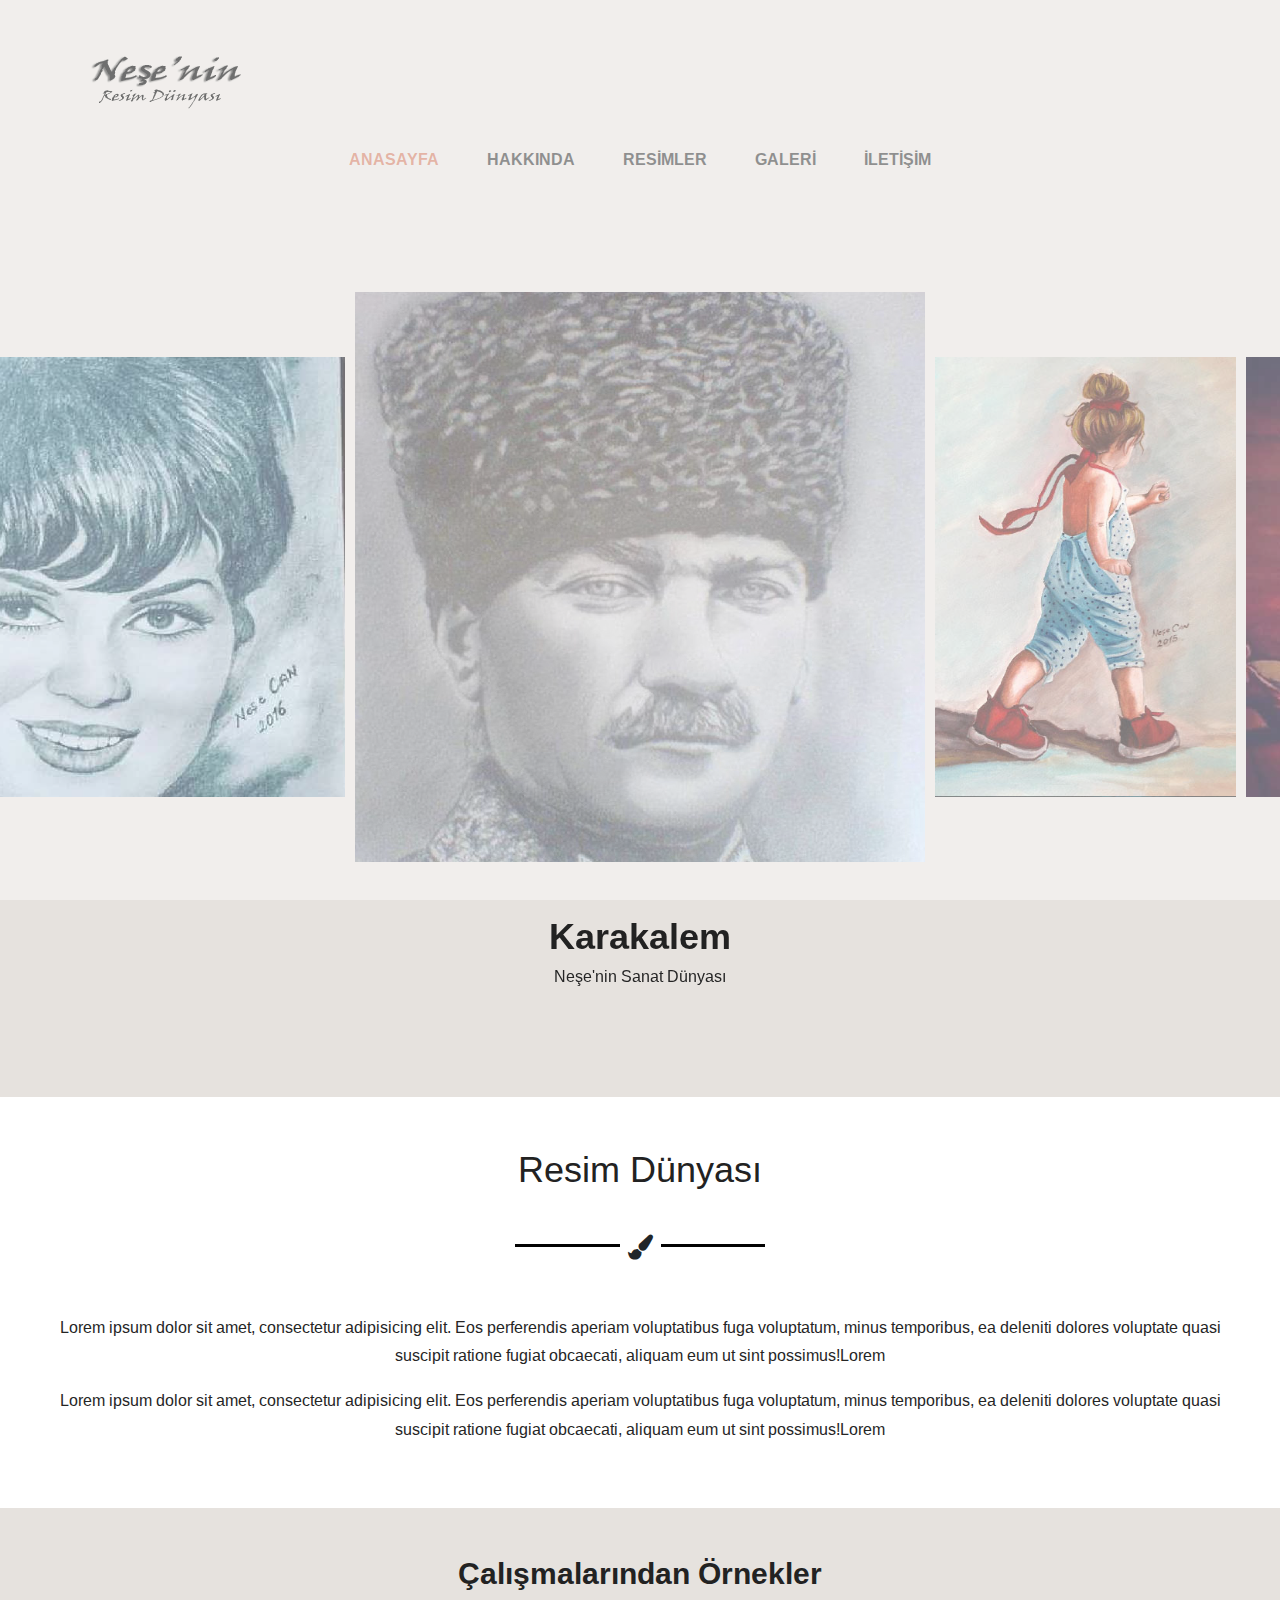
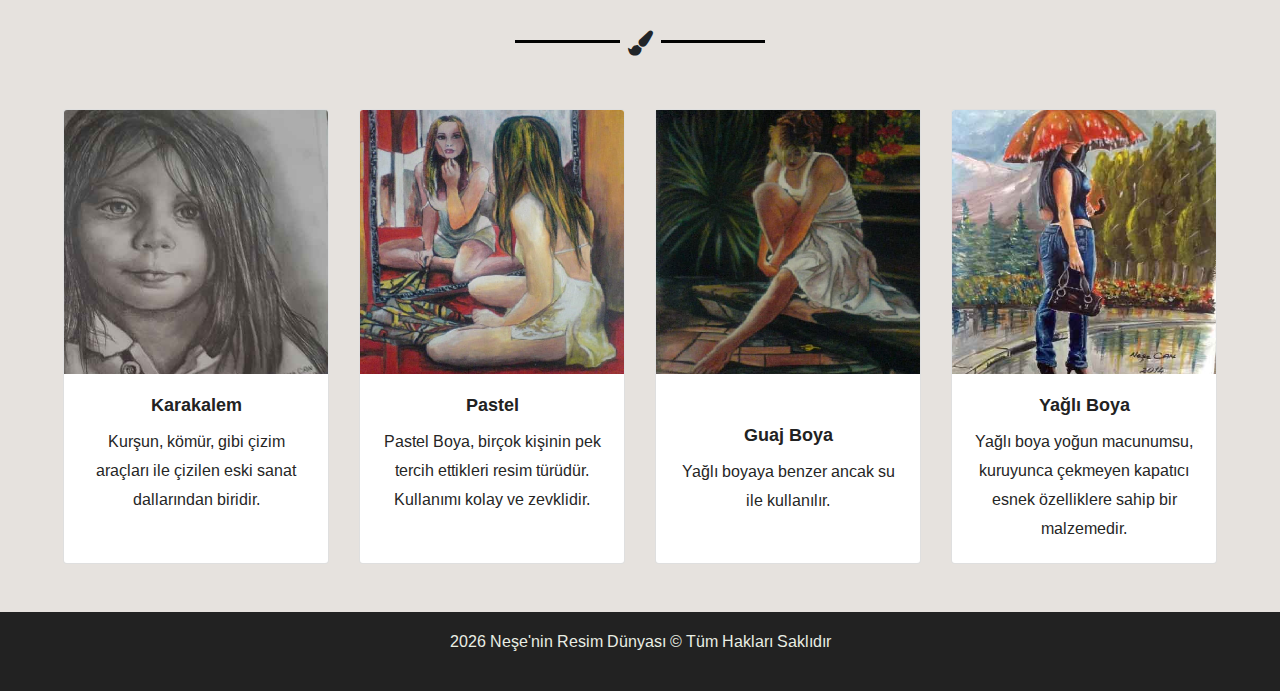
==== index.html @ d5f969bd "düzeltme" ====
<!DOCTYPE html>
<html lang="tr">

<head>
    <title>Neşe'nin | Resimler Dünyası</title>
    <meta charset="UTF-8">
    <meta name="description" content="Neşe Can'ın yaptığı yağlıboya, akrilik, karakalem gibi resimlerinin yer aldığı güzel bir resim sitesidir.
    resimlerin yer aldığı güzel ">
    <meta name="keywords" content="karakalem, yağlı boya, akrilik, guaj. resim">
    <meta name="viewport" content="width=device-width, initial-scale=1.0">
    <meta name="author" content="Semra Aydın">
    <meta http-equiv="refresh" content="30">
    <!-- Stylesheets -->
    <link rel="stylesheet" href="css/bootstrap.min.css" />
    <link rel="stylesheet" href="css/font-awesome.min.css" />
    <link rel="stylesheet" href="css/slicknav.min.css" />
    <link rel="stylesheet" href="css/fresco.css" />
    <link rel="stylesheet" href="css/slick.css" />

    <!-- Main Stylesheets -->
    <link rel="stylesheet" href="css/style.css" />
    <link rel="stylesheet" href="css/main.css" />


    <!--[if lt IE 9]>
		<script src="https://oss.maxcdn.com/html5shiv/3.7.2/html5shiv.min.js"></script>
		<script src="https://oss.maxcdn.com/respond/1.4.2/respond.min.js"></script>
	<![endif]-->

</head>

<body>
    <!-- Page Preloder -->
    <div id="preloder">
        <div class="loader"></div>
    </div>

    <!-- Header Section -->
    <header class="header">
        <div class="container-fluid">
            <div class="row">
                <div class="col-sm-4 col-md-3 order-2 order-sm-1">
                    <a href="./index.html" class="site-logo">
                        <img src="img/logo.png" alt="resim dünyası logosu">
                    </a>
                </div>
                <div class="col-sm-4 col-md-6 order-1  order-md-2 text-center">

                </div>
                <div class="col-sm-4 col-md-3 order-2 order-sm-1">

                </div>

            </div>
        </div>
        <nav class="main__menu">
            <ul class="nav__menu">
                <li><a href="./index.html" class="menu--active">Anasayfa</a></li>
                <li><a href="./hakkinda.html">Hakkında</a></li>
                <li><a href="#">Resimler</a>
                    <ul class="sub__menu">
                        <li><a href="./karakalem.html">Karakalem</a></li>
                        <li><a href="./guaj.html">Guaj</a></li>
                        <li><a href="./yagliboya.html">Yağlı Boya</a></li>
                        <li><a href="./pastel.html">Pastel</a></li>
                    </ul>
                </li>
                <li><a href="./galeri.html">Galeri</a></li>
                <li><a href="./iletisim.html">İletişim</a></li>
            </ul>
        </nav>
        </div>
        </div>
    </header>
    <!-- Header Section end -->

    <!-- Hero Section -->
    <section class="hero__section">
        <div class="hero-slider">
            <div class="slide-item">
                <a class="fresco" href="img/hero-slider/1.jpg" data-fresco-group="projects">
                    <img src="img/hero-slider/1.jpg" alt="">
                </a>
            </div>
            <div class="slide-item">
                <a class="fresco" href="img/hero-slider/2.jpg" data-fresco-group="projects">
                    <img src="img/hero-slider/2.jpg" alt="">
                </a>
            </div>
            <div class="slide-item">
                <a class="fresco" href="img/hero-slider/3.jpg" data-fresco-group="projects">
                    <img src="img/hero-slider/3.jpg" alt="">
                </a>
            </div>
            <div class="slide-item">
                <a class="fresco" href="img/hero-slider/4.jpg" data-fresco-group="projects">
                    <img src="img/hero-slider/4.jpg" alt="">
                </a>
            </div>
            <div class="slide-item">
                <a class="fresco" href="img/hero-slider/5.jpg" data-fresco-group="projects">
                    <img src="img/hero-slider/5.jpg" alt="">
                </a>
            </div>
            <div class="slide-item">
                <a class="fresco" href="img/hero-slider/6.jpg" data-fresco-group="projects">
                    <img src="img/hero-slider/6.jpg" alt="">
                </a>
            </div>
            <div class="slide-item">
                <a class="fresco" href="img/hero-slider/7.jpg" data-fresco-group="projects">
                    <img src="img/hero-slider/7.jpg" alt="">
                </a>
            </div>
        </div>
        <div class="hero-text-slider">
            <div class="text-item">
                <h2>Karakalem</h2>
                <p>Neşe'nin Sanat Dünyası</p>
            </div>
            <div class="text-item">
                <h2>Guaj</h2>
                <p>Neşe'nin Sanat Dünyası</p>
            </div>
            <div class="text-item">
                <h2>Pastel</h2>
                <p>Neşe'nin Sanat Dünyası</p>
            </div>
            <div class="text-item">
                <h2>Yağlı Boya</h2>
                <p>Neşe'nin Sanat Dünyası</p>
            </div>
            <div class="text-item">
                <h2>Natürmont</h2>
                <p>Neşe'nin Sanat Dünyası</p>
            </div>
        </div>
    </section>
    <!-- Hero Section end -->
    <!-- resim dünyası başlangıcı-->
    <section class="p-5 text-center resim_dunyasi">

        <h2 class="mb-5 font-weight-light">Resim Dünyası</h2>
        <hr class="ayrac">

        <i class="fa fa-paint-brush ibeyaz"></i>

        <p>Lorem ipsum dolor sit amet, consectetur adipisicing elit. Eos perferendis aperiam voluptatibus fuga voluptatum, minus temporibus, ea deleniti dolores voluptate quasi suscipit ratione fugiat obcaecati, aliquam eum ut sint possimus!Lorem
        </p>
        <p>Lorem ipsum dolor sit amet, consectetur adipisicing elit. Eos perferendis aperiam voluptatibus fuga voluptatum, minus temporibus, ea deleniti dolores voluptate quasi suscipit ratione fugiat obcaecati, aliquam eum ut sint possimus!Lorem
        </p>
        </div>
    </section>

    <!-- resim dünyası sonu-->
    <!-- galeri başlangıcı-->
    <section class="p-5 text-center galeri">
        <div class="container">
            <h3 class="mb-5 font-weight">Çalışmalarından Örnekler</h3>
            <hr class="ayrac">
            <i class="fa fa-paint-brush ikoyu"></i>
            <div class="row row-cols-1 row-cols-md-4 g-4">
                <div class="col">
                    <div class="card h-100">
                        <img src="img/gallery/1.jpg" class="card-img-top" alt="karakelem ile çizilien bir kız.">
                        <div class="card-body">
                            <h5 class="card-title">Karakalem</h5>
                            <p class="card-text">Kurşun, kömür, gibi çizim araçları ile çizilen eski sanat dallarından biridir.</p>
                        </div>
                    </div>
                </div>
                <div class="col">
                    <div class="card h-100">
                        <img src="img/pastel/aynada.jpg" class="card-img-top" alt="aynaya bakan bir kız.">
                        <div class="card-body">
                            <h5 class="card-title">Pastel</h5>
                            <p class="card-text">Pastel Boya, birçok kişinin pek tercih ettikleri resim türüdür. Kullanımı kolay ve zevklidir.</p>
                        </div>
                    </div>
                </div>
                <div class="col">
                    <div class="card h-100">
                        <a class="gallery__item fresco" href="img/guaj/oturan gençkız.jpg" data-fresco-group="gallery">
                            <img src="img/guaj/oturan gençkız.jpg" alt="">
                        </a>

                        <div class="card-body">
                            <h5 class="card-title">Guaj Boya</h5>
                            <p class="card-text">Yağlı boyaya benzer ancak su ile kullanılır.</p>
                        </div>
                    </div>
                </div>
                <div class="col">
                    <div class="card h-100">
                        <img src="img/yagliboya/semsiyelikadın.jpg" , class="card-img-top" alt="yagmurda yürüyen genç bir kadın">
                        <div class="card-body">
                            <h5 class="card-title">Yağlı Boya</h5>
                            <p class="card-text">Yağlı boya yoğun macunumsu, kuruyunca çekmeyen kapatıcı esnek özelliklere sahip bir malzemedir. </p>
                        </div>
                    </div>
                </div>
            </div>
        </div>
    </section>

    <!-- Footer Section -->
    <footer class="footer__section">
        <div class="container">
            <!-- Link back to Colorlib can't be removed. Template is licensed under CC BY 3.0. -->
            <div class="footer__copyright__text">
                <p>
                    <script>
                        document.write(new Date().getFullYear());
                    </script> Neşe'nin Resim Dünyası &copy; Tüm Hakları Saklıdır</p>
            </div>
            <!-- Link back to Colorlib can't be removed. Template is licensed under CC BY 3.0. -->
        </div>
    </footer>
    <!-- Footer Section end -->

    <!-- Search Begin -->
    <div class="search-model">
        <div class="h-100 d-flex align-items-center justify-content-center">
            <div class="search-close-switch">+</div>
            <form class="search-model-form">
                <input type="text" id="search-input" placeholder="Search here.....">
            </form>
        </div>
    </div>
    <!-- Search End -->

    <!-- Search Begin -->
    <div class="search-model">
        <div class="h-100 d-flex align-items-center justify-content-center">
            <div class="search-close-switch">+</div>
            <form class="search-model-form">
                <input type="text" id="search-input" placeholder="Search here.....">
            </form>
        </div>
    </div>
    <!-- Search End -->
    <!--====== Javascripts & Jquery ======-->
    <script src="js/vendor/jquery-3.2.1.min.js"></script>
    <script src="js/jquery.slicknav.min.js"></script>
    <script src="js/slick.min.js"></script>
    <script src="js/fresco.min.js"></script>
    <script src="js/main.js"></script>

</body>

</html>
---- css/fresco.css ----
/* box-sizing */
.fr-window,
.fr-window [class^="fr-"],
.fr-overlay,
.fr-overlay [class^="fr-"],
.fr-spinner,
.fr-spinner [class^="fr-"] {
  box-sizing: border-box;
}

.fr-window {
  position: fixed;
  width: 100%;
  height: 100%;
  top: 0;
  left: 0;
  font: 13px/20px "Lucida Sans", "Lucida Sans Unicode", "Lucida Grande", Verdana,
    Arial, sans-serif;
  /* Chrome hack, this fixes a visual glitch when quickly toggling a video */
  transform: translateZ(0px);
}

/* z-index */
.fr-overlay {
  z-index: 99998;
}
.fr-window {
  z-index: 99999;
}
.fr-spinner {
  z-index: 100000;
}

/* overlay */
.fr-overlay {
  position: fixed;
  top: 0;
  left: 0;
  height: 100%;
  width: 100%;
}
.fr-overlay-background {
  float: left;
  width: 100%;
  height: 100%;
  background: #000;
  opacity: 0.9;
  filter: alpha(opacity=90);
}

.fr-overlay-ui-fullclick .fr-overlay-background {
  background: #292929;
  opacity: 1;
  filter: alpha(opacity=100);
}

/* mobile touch has position:absolute to allow zooming */
.fr-window.fr-mobile-touch,
.fr-overlay.fr-mobile-touch {
  position: absolute;
  overflow: visible;
}

/* some properties on the window are used to toggle things
 * like margin and the fullclick mode,
 * we reset those properties after measuring them
 */
.fr-measured {
  margin: 0 !important;
  min-width: 0 !important;
  min-height: 0 !important;
}

.fr-box {
  position: absolute;
  top: 0;
  left: 0;
  width: 100%;
  height: 100%;
}

.fr-pages {
  position: absolute;
  width: 100%;
  height: 100%;
  overflow: hidden;
  -webkit-user-select: none;
  -khtml-user-select: none;
  -moz-user-select: none;
  -ms-user-select: none;
  user-select: none;
}

.fr-page {
  position: absolute;
  width: 100%;
  height: 100%;
}

.fr-container {
  position: absolute;
  top: 0;
  left: 0;
  right: 0;
  bottom: 0;
  margin: 0;
  padding: 0;
  text-align: center;
}

.fr-hovering-clickable .fr-container {
  cursor: pointer;
}

/*
   padding:
   youtube & vimeo always have buttons on the outside
   side button = 72 = 54 + (2 * 9 margin)
   close button = 48
*/
/* padding ui:inside */
.fr-ui-inside .fr-container {
  padding: 20px 20px;
}
.fr-ui-inside.fr-no-sides .fr-container {
  padding: 20px;
}

/* padding ui:outside */
.fr-ui-outside .fr-container {
  padding: 20px 82px;
}
.fr-ui-outside.fr-no-sides .fr-container {
  padding: 20px 48px;
}

/* reduce padding on smaller screens */
@media all and (max-width: 700px) and (orientation: portrait),
  all and (orientation: landscape) and (max-height: 700px) {
  /* padding ui:inside */
  .fr-ui-inside .fr-container {
    padding: 12px 12px;
  }
  .fr-ui-inside.fr-no-sides .fr-container {
    padding: 12px;
  }

  /* padding ui:outside */
  .fr-ui-outside .fr-container {
    padding: 12px 72px;
  }
  .fr-ui-outside.fr-no-sides .fr-container {
    padding: 12px 48px;
  }
}

@media all and (max-width: 500px) and (orientation: portrait),
  all and (orientation: landscape) and (max-height: 500px) {
  /* padding ui:inside */
  .fr-ui-inside .fr-container {
    padding: 0px 0px;
  }
  .fr-ui-inside.fr-no-sides .fr-container {
    padding: 0px;
  }

  /* padding ui:outside */
  .fr-ui-outside .fr-container {
    padding: 0px 72px;
  }
  .fr-ui-outside.fr-no-sides .fr-container {
    padding: 0px 48px;
  }
}

/* padding ui:fullclick */
.fr-ui-fullclick .fr-container {
  padding: 0;
}
.fr-ui-fullclick.fr-no-sides .fr-container {
  padding: 0;
}

/* video fullclick */
.fr-ui-fullclick.fr-type-video .fr-container {
  padding: 0px 62px;
}
.fr-ui-fullclick.fr-no-sides.fr-type-video .fr-container {
  padding: 48px 0px;
}

/* overflow-y should always have 0 padding top and bottom */
.fr-overflow-y .fr-container {
  padding-top: 0 !important;
  padding-bottom: 0 !important;
}

.fr-content,
.fr-content-background {
  position: absolute;
  top: 50%;
  left: 50%;
  /* IE11 has a 1px blur bug on the edges of the caption (ui:inside)
     during animation with overflow:hidden */
  overflow: visible;
}

/* img/iframe/error */
.fr-content-element {
  float: left;
  width: 100%;
  height: 100%;
}

.fr-content-background {
  background: #101010;
}

.fr-info {
  position: absolute;
  top: 0;
  left: 0;
  width: 100%;
  color: #efefef;
  font-size: 13px;
  line-height: 20px;
  text-align: left;
  -webkit-text-size-adjust: none;
  text-size-adjust: none;
  -webkit-user-select: text;
  -khtml-user-select: text;
  -moz-user-select: text;
  -ms-user-select: text;
  user-select: text;
}
.fr-info-background {
  position: absolute;
  top: 0;
  left: 0;
  height: 100%;
  width: 100%;
  background: #000;
  line-height: 1%;
  filter: none;
  opacity: 1;
}
.fr-ui-inside .fr-info-background {
  filter: alpha(opacity=80);
  opacity: 0.8;
  zoom: 1;
}
/* ui:outside has a slightly lighter info background to break up from black page backgrounds */
.fr-ui-outside .fr-info-background {
  background: #0d0d0d;
}

/* info at the bottom for ui:inside */
.fr-content .fr-info {
  top: auto;
  bottom: 0;
}

.fr-info-padder {
  display: block;
  overflow: hidden;
  padding: 12px;
  position: relative;
  width: auto;
}
.fr-caption {
  width: auto;
  display: inline;
}

.fr-position {
  color: #b3b3b3;
  float: right;
  line-height: 21px;
  opacity: 0.99;
  position: relative;
  text-align: right;
  margin-left: 15px;
  white-space: nowrap;
}

/* positions not within the info bar
   for ui:outside/inside */
.fr-position-outside,
.fr-position-inside {
  position: absolute;
  bottom: 0;
  right: 0;
  margin: 12px;
  width: auto;
  padding: 2px 8px;
  border-radius: 10px;
  font-size: 11px;
  line-height: 20px;
  text-shadow: 0 1px 0 rgba(0, 0, 0, 0.4);
  display: none;
  overflow: hidden;
  white-space: nowrap;
  -webkit-text-size-adjust: none;
  text-size-adjust: none;
  -webkit-user-select: text;
  -khtml-user-select: text;
  -moz-user-select: text;
  -ms-user-select: text;
  user-select: text;
}
.fr-position-inside {
  border: 0;
}

.fr-position-background {
  position: absolute;
  top: 0;
  left: 0;
  width: 100%;
  height: 100%;
  background: #0d0d0d;
  filter: alpha(opacity=80);
  opacity: 0.8;
  zoom: 1; /* oldIE */
}
.fr-position-text {
  color: #b3b3b3;
}
.fr-position-outside .fr-position-text,
.fr-position-inside .fr-position-text {
  float: left;
  position: relative;
  text-shadow: 0 1px 1px rgba(0, 0, 0, 0.3);
  opacity: 1;
}

/* display it for the outside ui, hide the caption inside */
.fr-ui-outside .fr-position-outside {
  display: block;
}
.fr-ui-outside .fr-info .fr-position {
  display: none;
}

.fr-ui-inside.fr-no-caption .fr-position-inside {
  display: block;
}

/* links */
.fr-info a,
.fr-info a:hover {
  color: #ccc;
  border: 0;
  background: none;
  text-decoration: underline;
}
.fr-info a:hover {
  color: #eee;
}

/* no-caption */
.fr-ui-outside.fr-no-caption .fr-info {
  display: none;
}
.fr-ui-inside.fr-no-caption .fr-caption {
  display: none;
}

/* --- stroke */
.fr-stroke {
  position: absolute;
  top: 0;
  left: 0;
  width: 100%;
  height: 1px;
}
.fr-stroke-vertical {
  width: 1px;
  height: 100%;
}
.fr-stroke-horizontal {
  padding: 0 1px;
}

.fr-stroke-right {
  left: auto;
  right: 0;
}
.fr-stroke-bottom {
  top: auto;
  bottom: 0;
}

.fr-stroke-color {
  float: left;
  width: 100%;
  height: 100%;
  background: rgba(255, 255, 255, 0.08);
}

/* the stroke is brighter inside the info box */
.fr-info .fr-stroke-color {
  background: rgba(80, 80, 80, 0.3);
}

/* remove the stroke when outside ui has a caption */
.fr-ui-outside.fr-has-caption .fr-content .fr-stroke-bottom {
  display: none;
}

/* remove stroke and shadow when ui:fullclick */
.fr-ui-fullclick .fr-stroke {
  display: none;
}
.fr-ui-fullclick .fr-content-background {
  box-shadow: none;
}

/* the info box never bas a top stroke */
.fr-info .fr-stroke-top {
  display: none;
}

/* < > */
.fr-side {
  position: absolute;
  top: 50%;
  width: 54px;
  height: 72px;
  margin: 0 9px;
  margin-top: -36px;
  cursor: pointer;
  -webkit-user-select: none;
  -moz-user-select: none;
  user-select: none;
  zoom: 1;
}
.fr-side-previous {
  left: 0;
}
.fr-side-next {
  right: 0;
  left: auto;
}

.fr-side-disabled {
  cursor: default;
}
.fr-side-hidden {
  display: none !important;
}

.fr-side-button {
  float: left;
  width: 100%;
  height: 100%;
  margin: 0;
  padding: 0;
}
.fr-side-button-background {
  position: absolute;
  top: 0;
  left: 0;
  width: 100%;
  height: 100%;
  background-color: #101010;
}
.fr-side-button-icon {
  float: left;
  position: relative;
  height: 100%;
  width: 100%;
  zoom: 1;
  background-position: 50% 50%;
  background-repeat: no-repeat;
}
/* smaller side buttons */
@media all and (max-width: 500px) and (orientation: portrait),
  all and (orientation: landscape) and (max-height: 414px) {
  .fr-side {
    width: 54px;
    height: 60px;
    margin: 0;
    margin-top: -30px;
  }
  .fr-side-button {
    width: 48px;
    height: 60px;
    margin: 0 3px;
  }
}

/* X */
.fr-close {
  position: absolute;
  width: 48px;
  height: 48px;
  top: 0;
  right: 0;
  cursor: pointer;
  -webkit-user-select: none;
  -moz-user-select: none;
  user-select: none;
}

.fr-close-background,
.fr-close-icon {
  position: absolute;
  top: 12px;
  left: 12px;
  height: 26px;
  width: 26px;
  background-position: 50% 50%;
  background-repeat: no-repeat;
}
.fr-close-background {
  background-color: #000;
}

/* Thumbnails */
.fr-thumbnails {
  position: absolute;
  overflow: hidden;
}
.fr-thumbnails-disabled .fr-thumbnails {
  display: none !important;
}
.fr-thumbnails-horizontal .fr-thumbnails {
  width: 100%;
  height: 12%;
  min-height: 74px;
  max-height: 160px;
  bottom: 0;
}

.fr-thumbnails-vertical .fr-thumbnails {
  height: 100%;
  width: 10%;
  min-width: 74px;
  max-width: 160px;
  left: 0;
}

.fr-thumbnails,
.fr-thumbnails * {
  -webkit-user-select: none;
  -khtml-user-select: none;
  -moz-user-select: none;
  -ms-user-select: none;
  user-select: none;
}

.fr-thumbnails-wrapper {
  position: absolute;
  top: 0;
  left: 50%;
  height: 100%;
}
.fr-thumbnails-vertical .fr-thumbnails-wrapper {
  top: 50%;
  left: 0;
}

.fr-thumbnails-slider {
  position: relative;
  width: 100%;
  height: 100%;
  float: left;
  zoom: 1;
}

.fr-thumbnails-slider-slide {
  position: absolute;
  top: 0;
  left: 0;
  height: 100%;
}

.fr-thumbnails-thumbs {
  float: left;
  height: 100%;
  overflow: hidden;
  position: relative;
  top: 0;
  left: 0;
}

.fr-thumbnails-slide {
  position: absolute;
  top: 0;
  height: 100%;
  width: 100%;
}

.fr-thumbnail-frame {
  position: absolute;
  zoom: 1;
  overflow: hidden;
}

.fr-thumbnail {
  position: absolute;
  width: 30px;
  height: 100%;
  left: 50%;
  top: 50%;
  zoom: 1;
  cursor: pointer;
  margin: 0 10px;
}
.fr-ltIE9 .fr-thumbnail * {
  overflow: hidden; /* IE6(7) */
  z-index: 1;
  zoom: 1;
}

.fr-thumbnail-wrapper {
  position: relative;
  background: #161616;
  width: 100%;
  height: 100%;
  float: left;
  overflow: hidden;
  display: inline; /* IE6(7) */
  z-index: 0; /* IE8 */
}

.fr-thumbnail-overlay {
  cursor: pointer;
}
.fr-thumbnail-active .fr-thumbnail-overlay {
  cursor: default;
}
.fr-thumbnail-overlay,
.fr-thumbnail-overlay-background,
.fr-thumbnail-overlay-border {
  position: absolute;
  top: 0;
  left: 0;
  width: 100%;
  height: 100%;
  border-width: 0;
  overflow: hidden;
  border-style: solid;
  border-color: transparent;
}
.fr-ltIE9 .fr-thumbnail-overlay-border {
  border-width: 0 !important;
}
.fr-thumbnail .fr-thumbnail-image {
  position: absolute;
  filter: alpha(opacity=85);
  opacity: 0.85;
  max-width: none;
}
.fr-thumbnail:hover .fr-thumbnail-image,
.fr-thumbnail-active:hover .fr-thumbnail-image {
  filter: alpha(opacity=99);
  opacity: 0.99;
}
.fr-thumbnail-active .fr-thumbnail-image,
.fr-thumbnail-active:hover .fr-thumbnail-image {
  filter: alpha(opacity=35);
  opacity: 0.35;
}
.fr-thumbnail-active {
  cursor: default;
}

/* Thumbnails loading */
.fr-thumbnail-loading,
.fr-thumbnail-loading-background,
.fr-thumbnail-loading-icon {
  position: absolute;
  top: 0;
  left: 0;
  width: 100%;
  height: 100%;
}
.fr-thumbnail-loading-background {
  background-color: #161616;
  background-position: 50% 50%;
  background-repeat: no-repeat;
  opacity: 0.8;
  position: relative;
  float: left;
}
/* this element is there as an alternative to putting the loading image on the background */
.fr-thumbnail-loading-icon {
  display: none;
}

/* error on thumbnail */
.fr-thumbnail-error .fr-thumbnail-image {
  position: absolute;
  top: 0;
  left: 0;
  width: 100%;
  height: 100%;
  background-color: #202020;
}

/* Thumbnail < > */
.fr-thumbnails-side {
  float: left;
  height: 100%;
  width: 28px;
  margin: 0 5px;
  position: relative;
  overflow: hidden;
}
.fr-thumbnails-side-previous {
  margin-left: 12px;
}
.fr-thumbnails-side-next {
  margin-right: 12px;
}

.fr-thumbnails-vertical .fr-thumbnails-side {
  height: 28px;
  width: 100%;
  margin: 10px 0;
}
.fr-thumbnails-vertical .fr-thumbnails-side-previous {
  margin-top: 20px;
}
.fr-thumbnails-vertical .fr-thumbnails-side-next {
  margin-bottom: 20px;
}

.fr-thumbnails-side-button {
  position: absolute;
  top: 50%;
  left: 50%;
  margin-top: -14px;
  margin-left: -14px;
  width: 28px;
  height: 28px;
  cursor: pointer;
}

.fr-thumbnails-side-button-background {
  position: absolute;
  top: 0;
  left: 0;
  height: 100%;
  width: 100%;
  filter: alpha(opacity=80);
  opacity: 0.8;
  -moz-transition: background-color 0.2s ease-in;
  -webkit-transition: background-color 0.2s ease-in;
  transition: background-color 0.2s ease-in;
  background-color: #333;
  cursor: pointer;
  border-radius: 4px;
}
.fr-thumbnails-side-button:hover .fr-thumbnails-side-button-background {
  background-color: #3b3b3b;
}

.fr-thumbnails-side-button-disabled * {
  cursor: default;
}
.fr-thumbnails-side-button-disabled:hover
  .fr-thumbnails-side-button-background {
  background-color: #333;
}

.fr-thumbnails-side-button-icon {
  position: absolute;
  /*top: -7px;
  left: -7px;*/
  top: 0;
  left: 0;
  width: 100%;
  height: 100%;
}

/* vertical thumbnails */
.fr-thumbnails-vertical .fr-thumbnails-side,
.fr-thumbnails-vertical .fr-thumbnails-thumbs,
.fr-thumbnails-vertical .fr-thumbnail-frame {
  clear: both;
}

/* ui:fullclick has a dark thumbnail background */
.fr-window-ui-fullclick .fr-thumbnails {
  background: #090909;
}

/* put a stroke on the connecting caption*/
.fr-window-ui-fullclick.fr-thumbnails-enabled.fr-thumbnails-horizontal
  .fr-info
  .fr-stroke-bottom {
  display: block !important;
} /*({ box-shadow: inset 0 -1px 0 rgba(255,255,255,.1); } */
.fr-window-ui-fullclick.fr-thumbnails-enabled.fr-thumbnails-vertical
  .fr-info
  .fr-stroke-left {
  display: block !important;
}

/* thumbnail spacing  */
.fr-thumbnails-horizontal .fr-thumbnails-thumbs {
  padding: 12px 5px;
}
.fr-thumbnails-vertical .fr-thumbnails-thumbs {
  padding: 5px 12px;
}
.fr-thumbnails-measured .fr-thumbnails-thumbs {
  padding: 0 !important;
}
/* horizontal */
@media all and (min-height: 700px) {
  .fr-thumbnails-horizontal .fr-thumbnails-thumbs {
    padding: 16px 8px;
  }
  .fr-thumbnails-horizontal .fr-thumbnails-side {
    margin: 0 8px;
  }
  .fr-thumbnails-horizontal .fr-thumbnails-side-previous {
    margin-left: 16px;
  }
  .fr-thumbnails-horizontal .fr-thumbnails-side-next {
    margin-right: 16px;
  }
}
@media all and (min-height: 980px) {
  .fr-thumbnails-horizontal .fr-thumbnails-thumbs {
    padding: 20px 10px;
  }
  .fr-thumbnails-horizontal .fr-thumbnails-side {
    margin: 0 10px;
  }
  .fr-thumbnails-horizontal .fr-thumbnails-side-previous {
    margin-left: 20px;
  }
  .fr-thumbnails-horizontal .fr-thumbnails-side-next {
    margin-right: 20px;
  }
}

/* vertical */
@media all and (min-width: 1200px) {
  .fr-thumbnails-vertical .fr-thumbnails-thumbs {
    padding: 8px 16px;
  }
  .fr-thumbnails-vertical .fr-thumbnails-side {
    margin: 0 8px;
  }
  .fr-thumbnails-vertical .fr-thumbnails-side-previous {
    margin-top: 16px;
  }
  .fr-thumbnails-vertical .fr-thumbnails-side-next {
    margin-bottom: 16px;
  }
}
@media all and (min-width: 1800px) {
  .fr-thumbnails-vertical .fr-thumbnails-thumbs {
    padding: 10px 20px;
  }
  .fr-thumbnails-vertical .fr-thumbnails-side {
    margin: 10px 0;
  }
  .fr-thumbnails-vertical .fr-thumbnails-side-previous {
    margin-top: 20px;
  }
  .fr-thumbnails-vertical .fr-thumbnails-side-next {
    margin-bottom: 20px;
  }
}

/* hide thumbnails on smaller screens
   the js always hides them on touch based devices
*/
@media all and (max-width: 500px) and (orientation: portrait),
  all and (orientation: landscape) and (max-height: 500px) {
  .fr-thumbnails-horizontal .fr-thumbnails {
    display: none !important;
  }
}
@media all and (max-width: 700px) and (orientation: portrait),
  all and (orientation: landscape) and (max-height: 414px) {
  .fr-thumbnails-vertical .fr-thumbnails {
    display: none !important;
  }
}

/* force fullClick: true
   and force overflow: false */
@media all and (max-width: 500px) and (orientation: portrait),
  all and (orientation: landscape) and (max-height: 414px) {
  .fr-page {
    min-width: 100%;
  } /* fullclick */
  .fr-page {
    min-height: 100%;
  } /* overflow: false */
}

/* switch between ui modes
   we force everything not in the current UI mode to hide
*/
.fr-window-ui-fullclick .fr-side-next-outside,
.fr-window-ui-fullclick .fr-side-previous-outside,
.fr-window-ui-fullclick .fr-close-outside,
.fr-window-ui-fullclick .fr-content .fr-side-next,
.fr-window-ui-fullclick .fr-content .fr-side-previous,
.fr-window-ui-fullclick .fr-content .fr-close,
.fr-window-ui-fullclick .fr-content .fr-info,
.fr-window-ui-outside .fr-side-next-fullclick,
.fr-window-ui-outside .fr-side-previous-fullclick,
.fr-window-ui-outside .fr-close-fullclick,
.fr-window-ui-outside .fr-content .fr-side-next,
.fr-window-ui-outside .fr-content .fr-side-previous,
.fr-window-ui-outside .fr-content .fr-close,
.fr-window-ui-outside .fr-content .fr-info,
.fr-window-ui-inside .fr-page > .fr-info,
.fr-window-ui-inside .fr-side-next-fullclick,
.fr-window-ui-inside .fr-side-previous-fullclick,
.fr-window-ui-inside .fr-close-fullclick,
.fr-window-ui-inside .fr-side-next-outside,
.fr-window-ui-inside .fr-side-previous-outside,
.fr-window-ui-inside .fr-close-outside {
  display: none !important;
}

/* some ui elements can be toggled on mousemove.
   filter:alpha(opacity) is bugged so we use display in oldIE
*/
.fr-toggle-ui {
  opacity: 0;
  -webkit-transition: opacity 0.3s;
  transition: opacity 0.3s;
}
.fr-visible-fullclick-ui .fr-box > .fr-toggle-ui,
.fr-visible-inside-ui .fr-ui-inside .fr-toggle-ui {
  opacity: 1;
}

.fr-hidden-fullclick-ui .fr-box > .fr-toggle-ui,
.fr-hidden-inside-ui .fr-ui-inside .fr-toggle-ui {
  -webkit-transition: opacity 0.3s;
  transition: opacity 0.3s;
}
.fr-ltIE9.fr-hidden-fullclick-ui .fr-box > .fr-toggle-ui,
.fr-ltIE9.fr-hidden-inside-ui .fr-ui-inside .fr-toggle-ui {
  display: none;
}

/* Spinner */
.fr-spinner {
  position: fixed;
  width: 52px;
  height: 52px;
  background: #101010;
  background: rgba(16, 16, 16, 0.85);
  border-radius: 5px;
}
.fr-spinner div {
  position: absolute;
  top: 0;
  left: 0;
  height: 64%;
  width: 64%;
  margin-left: 18%;
  margin-top: 18%;
  opacity: 1;
  -webkit-animation: fresco-12 1.2s infinite ease-in-out;
  animation: fresco-12 1.2s infinite ease-in-out;
}

.fr-spinner div:after {
  content: "";
  position: absolute;
  top: 0;
  left: 50%;
  width: 2px;
  height: 8px;
  margin-left: -1px;
  background: #fff;
  box-shadow: 0 0 1px rgba(0, 0, 0, 0); /* fixes rendering in Firefox */
}

.fr-spinner div.fr-spin-1 {
  -ms-transform: rotate(30deg);
  -webkit-transform: rotate(30deg);
  transform: rotate(30deg);
  -webkit-animation-delay: -1.1s;
  animation-delay: -1.1s;
}
.fr-spinner div.fr-spin-2 {
  -ms-transform: rotate(60deg);
  -webkit-transform: rotate(60deg);
  transform: rotate(60deg);
  -webkit-animation-delay: -1s;
  animation-delay: -1s;
}
.fr-spinner div.fr-spin-3 {
  -ms-transform: rotate(90deg);
  -webkit-transform: rotate(90deg);
  transform: rotate(90deg);
  -webkit-animation-delay: -0.9s;
  animation-delay: -0.9s;
}
.fr-spinner div.fr-spin-4 {
  -ms-transform: rotate(120deg);
  -webkit-transform: rotate(120deg);
  transform: rotate(120deg);
  -webkit-animation-delay: -0.8s;
  animation-delay: -0.8s;
}
.fr-spinner div.fr-spin-5 {
  -ms-transform: rotate(150deg);
  -webkit-transform: rotate(150deg);
  transform: rotate(150deg);
  -webkit-animation-delay: -0.7s;
  animation-delay: -0.7s;
}
.fr-spinner div.fr-spin-6 {
  -ms-transform: rotate(180deg);
  -webkit-transform: rotate(180deg);
  transform: rotate(180deg);
  -webkit-animation-delay: -0.6s;
  animation-delay: -0.6s;
}
.fr-spinner div.fr-spin-6 {
  -ms-transform: rotate(180deg);
  -webkit-transform: rotate(180deg);
  transform: rotate(180deg);
  -webkit-animation-delay: -0.6s;
  animation-delay: -0.6s;
}
.fr-spinner div.fr-spin-7 {
  -ms-transform: rotate(210deg);
  -webkit-transform: rotate(210deg);
  transform: rotate(210deg);
  -webkit-animation-delay: -0.5s;
  animation-delay: -0.5s;
}
.fr-spinner div.fr-spin-8 {
  -ms-transform: rotate(240deg);
  -webkit-transform: rotate(240deg);
  transform: rotate(240deg);
  -webkit-animation-delay: -0.4s;
  animation-delay: -0.4s;
}
.fr-spinner div.fr-spin-9 {
  -ms-transform: rotate(270deg);
  -webkit-transform: rotate(270deg);
  transform: rotate(270deg);
  -webkit-animation-delay: -0.3s;
  animation-delay: -0.3s;
}
.fr-spinner div.fr-spin-10 {
  -ms-transform: rotate(300deg);
  -webkit-transform: rotate(300deg);
  transform: rotate(300deg);
  -webkit-animation-delay: -0.2s;
  animation-delay: -0.2s;
}
.fr-spinner div.fr-spin-11 {
  -ms-transform: rotate(330deg);
  -webkit-transform: rotate(330deg);
  transform: rotate(330deg);
  -webkit-animation-delay: -0.1s;
  animation-delay: -0.1s;
}
.fr-spinner div.fr-spin-12 {
  -ms-transform: rotate(360deg);
  -webkit-transform: rotate(360deg);
  transform: rotate(360deg);
  -webkit-animation-delay: 0s;
  animation-delay: 0s;
}

@-webkit-keyframes fresco-12 {
  0% {
    opacity: 1;
  }
  100% {
    opacity: 0;
  }
}
@keyframes fresco-12 {
  0% {
    opacity: 1;
  }
  100% {
    opacity: 0;
  }
}

/* Thumbnail spinner */
.fr-thumbnail-spinner {
  position: absolute;
  top: 50%;
  left: 50%;
  margin-top: -20px;
  margin-left: -20px;
  width: 40px;
  height: 40px;
}
.fr-thumbnail-spinner-spin {
  position: relative;
  float: left;
  margin: 8px 0 0 8px;
  text-indent: -9999em;
  border-top: 2px solid rgba(255, 255, 255, 0.2);
  border-right: 2px solid rgba(255, 255, 255, 0.2);
  border-bottom: 2px solid rgba(255, 255, 255, 0.2);
  border-left: 2px solid #fff;
  -webkit-animation: fr-thumbnail-spin 1.1s infinite linear;
  animation: fr-thumbnail-spin 1.1s infinite linear;
}
.fr-thumbnail-spinner-spin,
.fr-thumbnail-spinner-spin:after {
  border-radius: 50%;
  width: 24px;
  height: 24px;
}
@-webkit-keyframes fr-thumbnail-spin {
  0% {
    -webkit-transform: rotate(0deg);
    transform: rotate(0deg);
  }
  100% {
    -webkit-transform: rotate(360deg);
    transform: rotate(360deg);
  }
}
@keyframes fr-thumbnail-spin {
  0% {
    -webkit-transform: rotate(0deg);
    transform: rotate(0deg);
  }
  100% {
    -webkit-transform: rotate(360deg);
    transform: rotate(360deg);
  }
}

/* Error */
.fr-error {
  float: left;
  position: relative;
  background-color: #ca3434;
  width: 160px;
  height: 160px;
}

.fr-error-icon {
  position: absolute;
  width: 42px;
  height: 42px;
  top: 50%;
  left: 50%;
  margin-left: -21px;
  margin-top: -21px;
}

/* skin: 'fresco' */

/* Sprite */
.fr-window-skin-fresco .fr-side-button-icon,
.fr-window-skin-fresco .fr-close-icon,
.fr-window-skin-fresco .fr-thumbnails-side-button-icon,
.fr-window-skin-fresco .fr-error-icon {
  background-image: url("fresco/skins/fresco/sprite.svg");
}
/* fallback png sprite */
.fr-window-skin-fresco.fr-no-svg .fr-side-button-icon,
.fr-window-skin-fresco.fr-no-svg .fr-close-icon,
.fr-window-skin-fresco.fr-no-svg .fr-thumbnails-side-button-icon,
.fr-window-skin-fresco .fr-error-icon {
  background-image: url("fresco/skins/fresco/sprite.png");
}

.fr-window-skin-fresco .fr-error-icon {
  background-position: -160px -126px;
}

.fr-window-skin-fresco .fr-content-background {
  background: #101010;
  box-shadow: 0 0 5px rgba(0, 0, 0, 0.4);
}
.fr-window-skin-fresco.fr-window-ui-fullclick .fr-content-background {
  box-shadow: none;
}

/* thumbnail shadow */
.fr-window-skin-fresco .fr-thumbnail-wrapper {
  box-shadow: 0 0 3px rgba(0, 0, 0, 0.3);
}
.fr-window-skin-fresco .fr-thumbnail-active .fr-thumbnail-wrapper {
  box-shadow: 0 0 1px rgba(0, 0, 0, 0.1);
}

/* < > */
.fr-window-skin-fresco .fr-side-button-background {
  background-color: transparent;
}
.fr-window-skin-fresco .fr-side-previous .fr-side-button-icon {
  background-position: -13px -14px;
}
.fr-window-skin-fresco .fr-side-next .fr-side-button-icon {
  background-position: -93px -14px;
}

.fr-window-skin-fresco .fr-side-previous:hover .fr-side-button-icon {
  background-position: -13px -114px;
}
.fr-window-skin-fresco .fr-side-next:hover .fr-side-button-icon {
  background-position: -93px -114px;
}

/* transition (png) */
.fr-window-skin-fresco.fr-no-svg
  .fr-hovering-previous
  .fr-side-previous
  .fr-side-button-icon,
.fr-window-skin-fresco.fr-no-svg.fr-mobile-touch
  .fr-side-previous
  .fr-side-button-icon {
  background-position: -13px -114px;
}
.fr-window-skin-fresco.fr-no-svg
  .fr-hovering-next
  .fr-side-next
  .fr-side-button-icon,
.fr-window-skin-fresco.fr-no-svg.fr-mobile-touch
  .fr-side-next
  .fr-side-button-icon {
  background-position: -93px -114px;
}

/* disabled state (png) */
.fr-window-skin-fresco.fr-no-svg
  .fr-side-previous.fr-side-disabled
  .fr-side-button-icon,
.fr-window-skin-fresco.fr-no-svg
  .fr-hovering-previous
  .fr-side-previous.fr-side-disabled
  .fr-side-button-icon,
.fr-window-skin-fresco.fr-no-svg
  .fr-side-previous.fr-side-disabled:hover
  .fr-side-button-icon {
  background-position: -13px -214px;
}
.fr-window-skin-fresco.fr-no-svg
  .fr-side-next.fr-side-disabled
  .fr-side-button-icon,
.fr-window-skin-fresco.fr-no-svg
  .fr-hovering-next
  .fr-side-next.fr-side-disabled
  .fr-side-button-icon,
.fr-window-skin-fresco.fr-no-svg
  .fr-side-next.fr-side-disabled:hover
  .fr-side-button-icon {
  background-position: -93px -214px;
}

/* transition (svg) */
.fr-window-skin-fresco.fr-svg .fr-side-previous .fr-side-button-icon {
  background-position: -13px -114px;
}
.fr-window-skin-fresco.fr-svg .fr-side-next .fr-side-button-icon {
  background-position: -93px -114px;
}
.fr-window-skin-fresco.fr-svg .fr-side-button-icon {
  opacity: 0.5;
}

.fr-window-skin-fresco.fr-svg .fr-side:hover .fr-side-button-icon,
.fr-window-skin-fresco.fr-svg
  .fr-hovering-previous
  .fr-side-previous
  .fr-side-button-icon,
.fr-window-skin-fresco.fr-svg
  .fr-hovering-next
  .fr-side-next
  .fr-side-button-icon {
  opacity: 1;
}

.fr-window-skin-fresco.fr-svg.fr-mobile-touch .fr-side .fr-side-button-icon {
  opacity: 0.8;
} /* touch always active but at lower opacity */

/* disabled (svg) */
.fr-window-skin-fresco.fr-svg .fr-side-disabled .fr-side-button-icon,
.fr-window-skin-fresco.fr-svg
  .fr-hovering-previous
  .fr-side-disabled
  .fr-side-button-icon,
.fr-window-skin-fresco.fr-svg
  .fr-hovering-next
  .fr-side-disabled
  .fr-side-button-icon,
.fr-window-skin-fresco.fr-svg .fr-side-disabled:hover .fr-side-button-icon,
.fr-window-skin-fresco.fr-svg.fr-mobile-touch
  .fr-side-disabled
  .fr-side-button-icon {
  opacity: 0.2;
}

/* hide for ui:inside/fullclick, only for the image type */
.fr-window-skin-fresco.fr-window-ui-inside
  .fr-type-image
  .fr-side-disabled
  .fr-side-button-icon,
.fr-window-skin-fresco.fr-window-ui-fullclick.fr-showing-type-image
  .fr-side-disabled
  .fr-side-button-icon {
  background-image: none;
}

/* < > responsive */
@media all and (max-width: 500px) and (orientation: portrait),
  all and (orientation: landscape) and (max-height: 414px) {
  .fr-window-skin-fresco .fr-side-previous .fr-side-button-icon {
    background-position: 0px -300px;
  }
  .fr-window-skin-fresco .fr-side-next .fr-side-button-icon {
    background-position: -48px -300px;
  }

  .fr-window-skin-fresco .fr-side-previous:hover .fr-side-button-icon {
    background-position: 0px -360px;
  }
  .fr-window-skin-fresco .fr-side-next:hover .fr-side-button-icon {
    background-position: -48px -360px;
  }

  /* transition (png) */
  .fr-window-skin-fresco.fr-no-svg
    .fr-hovering-previous
    .fr-side-previous
    .fr-side-button-icon,
  .fr-window-skin-fresco.fr-no-svg.fr-mobile-touch
    .fr-side-previous
    .fr-side-button-icon {
    background-position: 0px -360px;
  }
  .fr-window-skin-fresco.fr-no-svg
    .fr-hovering-next
    .fr-side-next
    .fr-side-button-icon,
  .fr-window-skin-fresco.fr-no-svg.fr-mobile-touch
    .fr-side-next
    .fr-side-button-icon {
    background-position: -48px -360px;
  }

  /* transition (svg) */
  .fr-window-skin-fresco.fr-svg .fr-side-previous .fr-side-button-icon {
    background-position: 0px -360px;
  }
  .fr-window-skin-fresco.fr-svg .fr-side-next .fr-side-button-icon {
    background-position: -48px -360px;
  }

  /* disabled state (png) */
  .fr-window-skin-fresco.fr-no-svg
    .fr-side-previous.fr-side-disabled
    .fr-side-button-icon,
  .fr-window-skin-fresco.fr-no-svg
    .fr-hovering-previous
    .fr-side-previous.fr-side-disabled
    .fr-side-button-icon,
  .fr-window-skin-fresco.fr-no-svg
    .fr-side-previous.fr-side-disabled:hover
    .fr-side-button-icon {
    background-position: 0px -420px;
  }

  .fr-window-skin-fresco.fr-no-svg
    .fr-side-next.fr-side-disabled
    .fr-side-button-icon,
  .fr-window-skin-fresco.fr-no-svg
    .fr-hovering-next
    .fr-side-next.fr-side-disabled
    .fr-side-button-icon,
  .fr-window-skin-fresco.fr-no-svg
    .fr-side-next.fr-side-disabled:hover
    .fr-side-button-icon {
    background-position: -48px -420px;
  }
}

/* X */
/* colors */
.fr-window-skin-fresco.fr-window-ui-outside .fr-close-background {
  background-color: #363636;
}
.fr-window-skin-fresco.fr-window-ui-outside
  .fr-close:hover
  .fr-close-background {
  background-color: #434343;
}

.fr-window-skin-fresco.fr-window-ui-inside .fr-close-background,
.fr-window-skin-fresco.fr-window-ui-fullclick .fr-close-background {
  background-color: #131313;
  filter: alpha(opacity=80);
  opacity: 0.8;
}
.fr-window-skin-fresco.fr-window-ui-inside .fr-close:hover .fr-close-background,
.fr-window-skin-fresco.fr-window-ui-fullclick
  .fr-close:hover
  .fr-close-background {
  background-color: #191919;
}

/* - image */
.fr-window-skin-fresco .fr-close .fr-close-icon {
  background-position: -168px -8px;
}
.fr-window-skin-fresco .fr-close:hover .fr-close-icon {
  background-position: -210px -8px;
}

/* - transition */
.fr-window-skin-fresco.fr-svg .fr-close .fr-close-icon {
  background-position: -210px -8px;
  opacity: 0.8;
}
.fr-window-skin-fresco .fr-close:hover .fr-close-icon {
  opacity: 1;
}
/* iOS 8.4.1 bug: when opacity changes it'll require 2 taps
   force a single opacity to fix this
*/
.fr-window-skin-fresco.fr-svg.fr-mobile-touch .fr-close .fr-close-icon,
.fr-window-skin-fresco.fr-mobile-touch .fr-close:hover .fr-close-icon {
  opacity: 1;
}

/* Thumbnails */
.fr-window-skin-fresco .fr-thumbnail-wrapper {
  border-color: transparent;
  border-style: solid;
  border-width: 0;
}
.fr-window-skin-fresco .fr-thumbnail-wrapper {
  box-shadow: 0 0 3px rgba(0, 0, 0, 0.3);
}
.fr-window-skin-fresco .fr-thumbnail-active .fr-thumbnail-wrapper {
  box-shadow: 0 0 1px rgba(0, 0, 0, 0.1);
}
.fr-window-skin-fresco .fr-thumbnail-wrapper {
  box-shadow: 0 -1px 4px rgba(0, 0, 0, 0.3);
}
.fr-window-skin-fresco .fr-thumbnail-overlay-border {
  border-width: 1px;
  border-color: rgba(255, 255, 255, 0.08); /* should remain rgba */
}
/* no inner border on active thumbnail */
.fr-window-skin-fresco .fr-thumbnail-active .fr-thumbnail-overlay-border,
.fr-window-skin-fresco .fr-thumbnail-active:hover .fr-thumbnail-overlay-border {
  border: 0;
}

/* Thumbnails < > */
.fr-window-skin-fresco
  .fr-thumbnails-side-previous
  .fr-thumbnails-side-button-icon {
  background-position: -167px -49px;
}
.fr-window-skin-fresco
  .fr-thumbnails-side-previous:hover
  .fr-thumbnails-side-button-icon {
  background-position: -209px -49px;
}
.fr-window-skin-fresco
  .fr-thumbnails-side-next
  .fr-thumbnails-side-button-icon {
  background-position: -167px -91px;
}
.fr-window-skin-fresco
  .fr-thumbnails-side-next:hover
  .fr-thumbnails-side-button-icon {
  background-position: -209px -91px;
}
/* vertical ^ (up/down) adjustments */
.fr-window-skin-fresco.fr-thumbnails-vertical
  .fr-thumbnails-side-previous
  .fr-thumbnails-side-button-icon {
  background-position: -293px -49px;
}
.fr-window-skin-fresco.fr-thumbnails-vertical
  .fr-thumbnails-side-previous:hover
  .fr-thumbnails-side-button-icon {
  background-position: -335px -49px;
}
.fr-window-skin-fresco.fr-thumbnails-vertical
  .fr-thumbnails-side-next
  .fr-thumbnails-side-button-icon {
  background-position: -293px -91px;
}
.fr-window-skin-fresco.fr-thumbnails-vertical
  .fr-thumbnails-side-next:hover
  .fr-thumbnails-side-button-icon {
  background-position: -335px -91px;
}

/* Thumbnails < > transition */
.fr-window-skin-fresco.fr-svg
  .fr-thumbnails-side
  .fr-thumbnails-side-button-icon {
  -moz-transition: opacity 0.2s ease-in;
  -webkit-transition: opacity 0.2s ease-in;
  transition: opacity 0.2s ease-in;
  opacity: 0.8;
}
.fr-window-skin-fresco.fr-svg
  .fr-thumbnails-side-previous
  .fr-thumbnails-side-button-icon,
.fr-window-skin-fresco.fr-svg
  .fr-thumbnails-side-previous
  .fr-thumbnails-side-button-disabled {
  background-position: -167px -49px;
}
.fr-window-skin-fresco.fr-svg
  .fr-thumbnails-side-next
  .fr-thumbnails-side-button-icon,
.fr-window-skin-fresco.fr-svg
  .fr-thumbnails-side-next
  .fr-thumbnails-side-button-disabled {
  background-position: -209px -91px;
}
.fr-window-skin-fresco.fr-svg
  .fr-thumbnails-side:hover
  .fr-thumbnails-side-button-icon {
  opacity: 1;
}
/* vertical ^ (up/down) adjustments */
.fr-window-skin-fresco.fr-svg.fr-thumbnails-vertical
  .fr-thumbnails-side-previous
  .fr-thumbnails-side-button-icon,
.fr-window-skin-fresco.fr-svg.fr-thumbnails-vertical
  .fr-thumbnails-side-previous
  .fr-thumbnails-side-button-disabled {
  background-position: -293px -49px;
}
.fr-window-skin-fresco.fr-svg.fr-thumbnails-vertical
  .fr-thumbnails-side-next
  .fr-thumbnails-side-button-icon,
.fr-window-skin-fresco.fr-svg.fr-thumbnails-vertical
  .fr-thumbnails-side-next
  .fr-thumbnails-side-button-disabled {
  background-position: -335px -91px;
}

/* lower opacity on disabled states */
.fr-window-skin-fresco.fr-svg
  .fr-thumbnails-side
  .fr-thumbnails-side-button-disabled,
.fr-window-skin-fresco.fr-svg
  .fr-thumbnails-side:hover
  .fr-thumbnails-side-button-disabled {
  opacity: 0.5;
}

/* lower opacity IE < 9 using images */
.fr-window-skin-fresco.fr-no-svg
  .fr-thumbnails-side-previous
  .fr-thumbnails-side-button-disabled
  .fr-thumbnails-side-button-icon,
.fr-window-skin-fresco.fr-no-svg
  .fr-thumbnails-side-previous:hover
  .fr-thumbnails-side-button-disabled
  .fr-thumbnails-side-button-icon {
  background-position: -251px -49px;
}
.fr-window-skin-fresco.fr-no-svg
  .fr-thumbnails-side-next
  .fr-thumbnails-side-button-disabled
  .fr-thumbnails-side-button-icon,
.fr-window-skin-fresco.fr-no-svg
  .fr-thumbnails-side-next:hover
  .fr-thumbnails-side-button-disabled
  .fr-thumbnails-side-button-icon {
  background-position: -251px -91px;
}
.fr-window-skin-fresco.fr-no-svg
  .fr-thumbnails-side
  .fr-thumbnails-side-button-disabled
  .fr-thumbnails-side-button-background,
.fr-window-skin-fresco.fr-no-svg
  .fr-thumbnails-side:hover
  .fr-thumbnails-side-button-disabled
  .fr-thumbnails-side-button-background {
  filter: alpha(opacity=50);
}
/* vertical ^ (up/down) adjustments */
.fr-window-skin-fresco.fr-no-svg.fr-thumbnails-vertical
  .fr-thumbnails-side-previous
  .fr-thumbnails-side-button-disabled
  .fr-thumbnails-side-button-icon,
.fr-window-skin-fresco.fr-no-svg.fr-thumbnails-vertical
  .fr-thumbnails-side-previous:hover
  .fr-thumbnails-side-button-disabled
  .fr-thumbnails-side-button-icon {
  background-position: -377px -49px;
}
.fr-window-skin-fresco.fr-no-svg.fr-thumbnails-vertical
  .fr-thumbnails-side-next
  .fr-thumbnails-side-button-disabled
  .fr-thumbnails-side-button-icon,
.fr-window-skin-fresco.fr-no-svg.fr-thumbnails-vertical
  .fr-thumbnails-side-next:hover
  .fr-thumbnails-side-button-disabled
  .fr-thumbnails-side-button-icon {
  background-position: -377px -91px;
}
---- css/style.css ----
/* =================================
------------------------------------
  Boto | Photography HTML Template
  Version: 1.0
  Copyright By: ColorLib
 ------------------------------------
 ====================================*/
    /*----------------------------------------*/
    /* Template default CSS
/*----------------------------------------*/
    
    @import url("https://fonts.googleapis.com/css2?family=Arimo:ital,wght@0,400;0,700;1,400;1,700&display=swap");
    html,
    body {
        height: 100%;
        font-family: "Arimo", sans-serif;
        -webkit-font-smoothing: antialiased;
        background-color: #e6e2de;
    }
    
    h1,
    h2,
    h3,
    h4,
    h5,
    h6 {
        margin: 0;
        color: #222222;
        font-family: "Arimo", sans-serif;
        font-weight: 700;
    }
    
    h1 {
        font-size: 70px;
    }
    
    h2 {
        font-size: 36px;
        line-height: 1.4;
    }
    
    h3 {
        font-size: 30px;
    }
    
    h4 {
        font-size: 24px;
    }
    
    h5 {
        font-size: 18px;
    }
    
    h6 {
        font-size: 16px;
    }
    
    p {
        font-size: 16px;
        color: #252525;
        line-height: 1.8;
    }
    
    img {
        max-width: 100%;
    }
    
    input:focus,
    select:focus,
    button:focus,
    textarea:focus {
        outline: none;
    }
    
    a:hover,
    a:focus {
        text-decoration: none;
        outline: none;
    }
    
    ul,
    ol {
        padding: 0;
        margin: 0;
    }
    
    @media (min-width: 1200px) {
        .container {
            max-width: 1200px;
        }
    }
    /* Preloder */
    
    #preloder {
        position: fixed;
        width: 100%;
        height: 100%;
        top: 0;
        left: 0;
        z-index: 999999;
        background: #ffffff;
    }
    
    .loader {
        width: 40px;
        height: 40px;
        position: absolute;
        top: 50%;
        left: 50%;
        margin-top: -13px;
        margin-left: -13px;
        border-radius: 60px;
        animation: loader 0.8s linear infinite;
        -webkit-animation: loader 0.8s linear infinite;
    }
    
    @keyframes loader {
        0% {
            -webkit-transform: rotate(0deg);
            transform: rotate(0deg);
            border: 4px solid #f44336;
            border-left-color: transparent;
        }
        50% {
            -webkit-transform: rotate(180deg);
            transform: rotate(180deg);
            border: 4px solid #673ab7;
            border-left-color: transparent;
        }
        100% {
            -webkit-transform: rotate(360deg);
            transform: rotate(360deg);
            border: 4px solid #f44336;
            border-left-color: transparent;
        }
    }
    
    @-webkit-keyframes loader {
        0% {
            -webkit-transform: rotate(0deg);
            border: 4px solid #f44336;
            border-left-color: transparent;
        }
        50% {
            -webkit-transform: rotate(180deg);
            border: 4px solid #673ab7;
            border-left-color: transparent;
        }
        100% {
            -webkit-transform: rotate(360deg);
            border: 4px solid #f44336;
            border-left-color: transparent;
        }
    }
    /*---------------------
   Helper CSS
 -----------------------*/
    
    .section-title {
        text-align: center;
        margin-bottom: 55px;
    }
    
    .section-title img {
        margin-bottom: 15px;
    }
    
    .section-title h2 {
        font-weight: 400;
        font-size: 38px;
        text-transform: uppercase;
    }
    
    .section-title p {
        padding-top: 15px;
        margin-bottom: 0;
    }
    
    .set-bg {
        background-repeat: no-repeat;
        background-size: cover;
        background-position: top center;
    }
    
    .spad {
        padding-top: 100px;
        padding-bottom: 100px;
    }
    
    .text-white h1,
    .text-white h2,
    .text-white h3,
    .text-white h4,
    .text-white h5,
    .text-white h6,
    .text-white p,
    .text-white span,
    .text-white li,
    .text-white a {
        color: #fff;
    }
    /*---------------------
  Commom elements
-----------------------*/
    
    .site-btn {
        display: inline-block;
        font-size: 16px;
        padding: 16px 15px;
        min-width: 180px;
        color: #fff;
        background: #f44336;
        ;
        line-height: 1;
        text-align: center;
        font-weight: 700;
        border: none;
        border-radius: 2px;
    }
    
    .site-btn i {
        font-size: 24px;
        position: relative;
        top: 5px;
        margin-left: 4px;
    }
    
    .site-btn:hover {
        color: #fff;
    }
    
    .section__title {
        text-align: center;
        padding-bottom: 40px;
        margin-bottom: 45px;
        position: relative;
    }
    
    .section__title:after {
        position: absolute;
        content: "";
        width: 60px;
        height: 4px;
        left: calc(50% - 30px);
        bottom: 0;
        background: #f44336;
        ;
    }
    
    .section__title h2 {
        margin-bottom: 0;
        text-transform: uppercase;
    }
    
    @media (max-width: 576px) {
        .section__title h2 {
            font-size: 24px;
        }
    }
    
    .search-model {
        display: none;
        position: fixed;
        width: 100%;
        height: 100%;
        left: 0;
        top: 0;
        background: #ffffff;
        z-index: 99999;
    }
    
    .search-model-form {
        padding: 0 15px;
    }
    
    .search-model-form input {
        width: 500px;
        font-size: 34px;
        border: none;
        border-bottom: 2px solid #ededed;
        background: 0 0;
        color: #999;
    }
    
    @media (max-width: 576px) {
        .search-model-form input {
            width: 100%;
            font-size: 24px;
        }
    }
    
    .search-close-switch {
        position: absolute;
        width: 50px;
        height: 50px;
        background: rgb(37, 37, 37);
        color: #fff;
        text-align: center;
        border-radius: 50%;
        font-size: 39px;
        line-height: 28px;
        top: 30px;
        cursor: pointer;
        -webkit-transform: rotate(45deg);
        -ms-transform: rotate(45deg);
        transform: rotate(45deg);
        display: -webkit-box;
        display: -ms-flexbox;
        display: flex;
        -webkit-box-align: center;
        -ms-flex-align: center;
        align-items: center;
        -webkit-box-pack: center;
        -ms-flex-pack: center;
        justify-content: center;
    }
    
    .pt83 {
        padding-top: 83px;
    }
    /*---------------------
   Header section
 -----------------------*/
    
    .header {
        padding: 40px 45px 0;
        padding-top: 40px;
    }
    
    @media (max-width: 576px) {
        .header {
            padding: 40px 0 0;
        }
    }
    
    @media (max-width: 576px) {
        .header__social {
            display: none;
        }
    }
    
    .header__social a,
    .header__switches a {
        display: inline-block;
        color: #222222;
        padding-top: 5px;
        margin-right: 15px;
        font-size: 16px;
    }
    
    .header__social a:last-child,
    .header__switches a:last-child {
        margin-right: 0;
    }
    
    .header__social a.nav-switch,
    .header__switches a.nav-switch {
        display: none;
        width: 40px;
        height: 40px;
        border-radius: 50%;
        background: #e1e1e1;
        text-align: center;
        padding-top: 9px;
        margin-top: -9px;
    }
    
    @media (max-width: 576px) {
        .header__social a.nav-switch,
        .header__switches a.nav-switch {
            display: inline-block;
        }
    }
    
    .header__switches {
        text-align: right;
    }
    
    @media (max-width: 576px) {
        .header__switches {
            text-align: center;
            padding-top: 20px;
        }
    }
    /*----------
   Menu
 ---------*/
    
    .main__menu {
        position: relative;
        right: 0;
        padding-top: 25px;
        text-align: center;
    }
    
    @media (max-width: 576px) {
        .main__menu .nav__menu {
            display: none;
        }
    }
    
    .main__menu .nav__menu>li {
        display: inline-block;
        position: relative;
    }
    
    .main__menu .nav__menu>li:last-child a {
        margin-right: 0;
    }
    
    .main__menu .nav__menu>li>a {
        position: relative;
        font-size: 16px;
        color: #3b3b3b;
        font-weight: 700;
        padding: 5px 2px;
        margin-right: 40px;
        text-transform: uppercase;
    }
    
    @media only screen and (min-width: 576px) and (max-width: 767px) {
        .main__menu .nav__menu>li>a {
            margin-right: 20px;
        }
    }
    
    .main__menu .nav__menu>li>a:after {
        position: absolute;
        content: "";
        width: 0;
        height: 6px;
        left: 0;
        bottom: 2px;
        background: #f44336;
        ;
        z-index: -1;
        -webkit-transition: 0.3s;
        -o-transition: 0.3s;
        transition: 0.3s;
    }
    
    .main__menu .nav__menu>li>a.menu--active {
        color: #be2c0094;
    }
    
    .main__menu .nav__menu>li>a.menu--active:after {
        width: 100%;
    }
    
    .main__menu .nav__menu>li:hover a {
        color: #222222;
    }
    
    .main__menu .nav__menu>li:hover a:after {
        width: 100%;
    }
    
    .main__menu .nav__menu>li:hover .sub__menu {
        top: 100%;
        opacity: 1;
        visibility: visible;
        margin-top: 15px;
    }
    
    .main__menu .nav__menu>li .sub__menu {
        position: absolute;
        text-align: left;
        padding: 10px 0;
        width: 170px;
        left: 0;
        top: 100%;
        margin-top: 50px;
        -webkit-box-shadow: 0 9px 50px rgba(0, 0, 0, 0.1);
        box-shadow: 0 9px 50px rgba(0, 0, 0, 0.1);
        background-color: #eeeeee;
        opacity: 0;
        visibility: hidden;
        z-index: 99;
        -webkit-transition: all 0.4s;
        -o-transition: all 0.4s;
        transition: all 0.4s;
    }
    
    .main__menu .nav__menu>li .sub__menu:after {
        position: absolute;
        content: "";
        width: 100%;
        height: 25px;
        left: 0;
        top: -25px;
    }
    
    .main__menu .nav__menu>li .sub__menu>li {
        display: block;
    }
    
    .main__menu .nav__menu>li .sub__menu>li>a {
        display: block;
        display: block;
        padding: 5px 15px;
        color: #7E858B;
        text-transform: none;
        margin: 0;
        font-size: 14px;
        font-weight: 700;
    }
    
    .main__menu .nav__menu>li .sub__menu>li>a:hover {
        color: #222222;
    }
    
    .main__menu .nav__menu>li .sub__menu>li>a:after {
        display: none;
    }
    
    .slicknav_menu {
        background: #f7f7f7;
        padding: 0;
        margin-bottom: 30px;
        text-align: left;
        display: none;
    }
    
    @media (max-width: 576px) {
        .slicknav_menu {
            display: block;
        }
    }
    
    .slicknav_btn {
        display: none;
    }
    
    .slicknav_nav ul {
        margin: 0;
    }
    
    .slicknav_nav .slicknav_row:hover {
        border-radius: 0;
        background: transparent;
        color: #222222;
    }
    
    .slicknav_nav a:hover {
        border-radius: 0;
        background: transparent;
        color: #222222;
    }
    
    .slicknav_nav .slicknav_row,
    .slicknav_nav a {
        padding: 11px 25px;
        margin: 0;
        color: #222222;
        font-size: 16px;
        font-weight: 700;
        border-bottom: 1px solid #e9e9e9;
    }
    
    .slicknav_nav .slicknav_item a {
        border-bottom: none;
    }
    /*---------------------
   Hero section
 -----------------------*/
    
    .hero__section {
        padding-top: 120px;
        margin-bottom: 90px;
    }
    
    @media (max-width: 576px) {
        .hero__section {
            padding-top: 30px;
        }
    }
    
    .slide-item {
        padding: 0 5px;
        outline: none;
        cursor: pointer;
    }
    
    .slick-center.slide-item img {
        padding: 0;
        -webkit-transition: all 0.4s ease 0s;
        -o-transition: all 0.4s ease 0s;
        transition: all 0.4s ease 0s;
    }
    
    .hero-slider .slick-track {
        -webkit-transition: all 0.1s;
        -o-transition: all 0.1s;
        transition: all 0.1s;
    }
    
    .slide-item img {
        height: 570px;
        padding: 65px 0;
        -webkit-transition: 0.4s;
        -o-transition: 0.4s;
        transition: 0.4s;
    }
    
    @media (max-width: 576px) {
        .slide-item img {
            padding: 0;
        }
    }
    
    .hero-text-slider {
        text-align: center;
        padding-top: 50px;
        max-width: 800px;
        margin: 0 auto;
    }
    /*---------------------
   Footer section
 -----------------------*/
    
    .footer__section {
        background-color: #222222;
        padding: 15px;
    }
    
    .footer__copyright__text {
        text-align: center;
        padding-bottom: 5px;
    }
    
    .footer__copyright__text p {
        font-size: 16px;
        color: #EAEFE5;
    }
    
    .footer__copyright__text i {
        color: #d32a2a;
    }
    
    .footer__copyright__text a {
        color: #e6e2de;
        text-decoration: underline;
    }
    
    .footer__copyright__text a:hover {
        color: #f44336;
        ;
    }
    /*------------------
   About page
 ------------------*/
    
    .about__page {
        padding: 90px 60px 150px;
    }
    
    @media (max-width: 576px) {
        .about__page {
            padding: 30px 0 150px;
        }
    }
    
    .about__title {
        display: inline-block;
        margin-bottom: 50px;
        position: relative;
    }
    
    .about__title:after {
        position: absolute;
        content: "";
        width: 100%;
        height: 6px;
        left: 0;
        bottom: 8px;
        background: #f44336;
        ;
        opacity: 0.5;
        z-index: -1;
    }
    
    .about__text {
        padding-bottom: 50px;
    }
    
    .about__text img {
        padding-top: 20px;
    }
    
    .about__meta {
        overflow: hidden;
        margin-bottom: 35px;
    }
    
    .about__meta img {
        float: left;
        width: 100px;
        height: 100px;
        border-radius: 50%;
        margin-right: 15px;
        padding-top: 0;
    }
    
    .about__meta__info {
        overflow: hidden;
        padding-top: 25px;
    }
    
    .about__meta__info h5 {
        margin-bottom: 5px;
    }
    
    .about__meta__info p {
        text-transform: uppercase;
        font-size: 12px;
        color: #f44336;
        ;
    }
    
    .experience__item {
        padding-top: 15px;
        margin-bottom: 20px;
    }
    
    .experience__item h4 {
        font-size: 20px;
        margin-bottom: 20px;
    }
    
    .skills__text {
        padding-bottom: 50px;
    }
    
    .skills__text p {
        margin-bottom: 40px;
    }
    
    .single-progress-item {
        margin-bottom: 30px;
    }
    
    .single-progress-item h6 {
        margin-bottom: 10px;
    }
    
    .progress-bar-style {
        height: 6px;
        background: #E8E8E8;
    }
    
    .progress-bar-style .bar-inner {
        height: 100%;
        background: #f44336;
        ;
    }
    /*-------------------
   Gallery Page
 -------------------*/
    
    .gallery__page {
        padding: 80px 15px 65px;
    }
    
    @media (max-width: 576px) {
        .gallery__page {
            padding: 30px 15px 65px;
        }
    }
    
    .gallery__warp {
        max-width: 1570px;
        margin: 0 auto;
    }
    
    .gallery__item {
        display: block;
        margin-bottom: 30px;
    }
    
    .gallery__item img {
        min-width: 100%;
    }
    
    .fr-position-outside {
        left: 0;
        top: 0;
        right: auto;
        bottom: auto;
    }
    
    .fr-position-text {
        color: #fff;
    }
    
    .fr-window-skin-fresco.fr-window-ui-outside .fr-close-background,
    .fr-window-skin-fresco.fr-window-ui-outside .fr-close:hover .fr-close-background {
        background-color: transparent;
    }
    
    .fr-thumbnail-active {
        border: 2px solid #f44336;
        ;
    }
    /*----------------
   Blog Page
 ----------------*/
    
    .blog__page {
        padding: 90px 0 55px;
    }
    
    @media (max-width: 576px) {
        .blog__page {
            padding: 30px 0 55px;
        }
    }
    
    .blog__warp {
        max-width: 1570px;
        padding: 0 15px;
        margin: 0 auto;
    }
    
    .blog__item {
        height: 370px;
        position: relative;
        margin-bottom: 30px;
        background-position: center;
    }
    
    .blog__item.blog__item--long {
        height: 770px;
    }
    
    .blog__item::after {
        position: absolute;
        content: "";
        width: 100%;
        height: 100%;
        left: 0;
        top: 0;
        background: -webkit-gradient(linear, left top, left bottom, from(rgba(0, 0, 0, 0)), color-stop(43%, rgba(0, 0, 0, 0)), to(rgba(0, 0, 0, 0.49)));
        background: -o-linear-gradient(top, rgba(0, 0, 0, 0) 0%, rgba(0, 0, 0, 0) 43%, rgba(0, 0, 0, 0.49) 100%);
        background: linear-gradient(to bottom, rgba(0, 0, 0, 0) 0%, rgba(0, 0, 0, 0) 43%, rgba(0, 0, 0, 0.49) 100%);
    }
    
    @media (max-width: 576px),
    only screen and (min-width: 576px) and (max-width: 767px) {
        .blog__item h3 {
            font-size: 22px;
        }
    }
    
    .blog__content {
        position: absolute;
        bottom: 30px;
        padding: 0 30px;
        z-index: 2;
    }
    
    .blog__content h4 {
        font-size: 22px;
    }
    
    .blog__content h4 a {
        color: #fff;
    }
    
    .blog__date {
        font-size: 12px;
        font-weight: 700;
        color: #fff;
        margin-bottom: 10px;
    }
    /*-------------------
   Blog Single Page
 --------------------*/
    
    .blog__slider {
        padding: 70px 0 60px;
    }
    
    @media (max-width: 576px) {
        .blog__slider {
            padding: 30px 0 60px;
        }
    }
    
    .blog__slider .slick-track {
        margin-left: 380px;
    }
    
    @media only screen and (min-width: 768px) and (max-width: 991px) {
        .blog__slider .slick-track {
            margin-left: 250px;
        }
    }
    
    @media only screen and (min-width: 576px) and (max-width: 767px),
    (max-width: 576px) {
        .blog__slider .slick-track {
            margin-left: 0;
        }
    }
    
    .blog__slider__item {
        outline: none;
        padding: 0 3px;
    }
    
    .blog__container {
        max-width: 1000px;
        padding: 0 15px;
        margin: 0 auto 30px;
    }
    
    .blog__container p {
        font-size: 18px;
    }
    
    .blog__container h4 {
        font-size: 22px;
        margin-bottom: 20px;
    }
    
    .blog__header {
        text-align: center;
    }
    
    .blog__cata {
        display: inline-block;
        font-size: 12px;
        font-weight: 700;
        padding: 4px 13px;
        border-radius: 2px;
        color: #fff;
        background: #f44336;
        ;
        margin-bottom: 20px;
    }
    
    .blog__single__title {
        font-size: 44px;
        margin-bottom: 30px;
        line-height: 1.2;
    }
    
    .blog__metas {
        margin-bottom: 30px;
    }
    
    .blog__metas .blog__meta {
        position: relative;
        display: inline-block;
        margin-right: 18px;
        margin-bottom: 5px;
        padding-right: 20px;
        font-size: 14px;
        color: #7E858B;
    }
    
    .blog__metas .blog__meta:after {
        position: absolute;
        content: "|";
        font-size: 14px;
        right: 0;
        top: 0;
        color: #7E858B;
    }
    
    .blog__metas .blog__meta:last-child {
        margin-right: 0;
        padding-right: 0;
    }
    
    .blog__metas .blog__meta:last-child:after {
        display: none;
    }
    
    .blog__article blockquote {
        max-width: 1170px;
        margin: 50px auto;
        padding: 45px 45px 55px;
        background-color: #EAEFE5;
        background-image: url("../img/blog-single/quote.png");
        background-repeat: no-repeat;
        background-position: right 60px bottom -10px;
    }
    
    .blog__article blockquote p {
        color: #222222;
        font-size: 20px;
        line-height: 1.5;
        margin-bottom: 25px;
    }
    
    .blog__article blockquote h4 {
        font-size: 16px;
        margin-bottom: 10px;
    }
    
    .blog__article blockquote h5 {
        font-size: 14px;
        text-transform: uppercase;
        color: #f44336;
        ;
        letter-spacing: 2px;
    }
    
    .blog__banner {
        max-width: 1170px;
        margin: 0 auto;
    }
    
    .blog__banner img {
        min-width: 100%;
    }
    
    .post__footer {
        border-top: 1px solid #E8E8E8;
        padding-top: 30px;
        margin-bottom: 70px;
    }
    
    .post__tags a {
        display: inline-block;
        font-family: "Raleway", sans-serif;
        color: #7E858B;
        font-size: 12px;
        font-weight: 700;
        padding: 5px 21px;
        margin-bottom: 5px;
        margin-right: 2px;
        background-color: #F3F3F3;
        -webkit-transition: 0.3s;
        -o-transition: 0.3s;
        transition: 0.3s;
    }
    
    .post__tags a:hover {
        background: #f44336;
        ;
        color: #fff;
    }
    
    .post__share {
        text-align: right;
    }
    
    @media only screen and (min-width: 576px) and (max-width: 767px),
    (max-width: 576px) {
        .post__share {
            text-align: left;
            padding-top: 35px;
        }
    }
    
    .post__share span {
        display: inline-block;
        font-size: 16px;
        font-weight: 700;
    }
    
    .post__share a {
        display: inline-block;
        font-size: 16px;
        color: #7E858B;
        margin-left: 30px;
    }
    
    .post__share a:first-child {
        margin-left: 0;
    }
    
    .comment__area {
        padding-bottom: 100px;
    }
    
    .comment__area h2 {
        margin-bottom: 40px;
    }
    
    .comment__form input,
    .comment__form textarea {
        width: 100%;
        height: 50px;
        font-size: 16px;
        padding: 15px 20px;
        margin-bottom: 26px;
        color: #222222;
        border: 1px solid rgba(0, 0, 0, 0.1);
    }
    
    .comment__form input:focus,
    .comment__form textarea:focus {
        border: 1px solid #f44336;
        ;
    }
    
    .comment__form textarea {
        height: 110px;
        resize: none;
        margin-bottom: 50px;
    }
    
    .blog__details__comment {
        border-bottom: 1px solid #EBEBEB;
        padding-bottom: 30px;
    }
    
    .blog__details__comment h4 {
        color: #222222;
        text-transform: uppercase;
        margin-bottom: 50px;
    }
    
    .recent__post {
        padding: 75px 15px 60px;
        border-top: 1px solid #E8E8E8;
    }
    
    .recent__post h2 {
        margin-bottom: 65px;
    }
    
    .recent__post .blog__item {
        background-position: center;
    }
    /*----------------
   Contact Page
 ----------------*/
    
    .contact__warp {
        max-width: 802px;
        padding: 170px 15px 130px;
        margin: 0 auto;
    }
    
    @media (max-width: 576px) {
        .contact__warp {
            padding: 30px 15px 130px;
        }
    }
    
    .contact__social {
        padding-top: 20px;
        margin-bottom: 40px;
    }
    
    .contact__social a {
        display: inline-block;
        text-align: center;
        width: 40px;
        height: 40px;
        padding-top: 8px;
        margin-right: 6px;
        color: #222222;
        border-radius: 50%;
        background: #E8E8E8;
        -webkit-transition: 0.3s;
        -o-transition: 0.3s;
        transition: 0.3s;
    }
    
    .contact__social a:hover {
        background: #f44336;
        color: #ffffff;
    }
    
    .contact__text p {
        font-size: 18px;
        color: #222222;
    }
    
    .contact__form {
        padding-top: 20px;
    }
    
    .contact__form input,
    .contact__form textarea {
        width: 100%;
        height: 50px;
        font-size: 16px;
        padding: 15px 20px;
        margin-bottom: 26px;
        color: #222222;
        border: 1px solid rgba(0, 0, 0, 0.1);
    }
    
    .contact__form input:focus,
    .contact__form textarea:focus {
        border: 1px solid #f44336;
    }
    
    .contact__form textarea {
        height: 110px;
        resize: none;
        margin-bottom: 50px;
    }
---- css/main.css ----
.resim_dunyasi {
    background-color: white;
    );
}

.ayrac {
    border: none;
    border-top: 3px solid rgb(2, 2, 2);
    max-width: 250px;
    margin: 25px auto;
}

.ibeyaz {
    position: relative;
    background-color: white;
    top: -45px;
    font-size: 25px;
    border: 8px solid white;
}

.ikoyu {
    position: relative;
    background-color: #e6e2de;
    top: -45px;
    font-size: 25px;
    border: 8px solid #e6e2de;
}
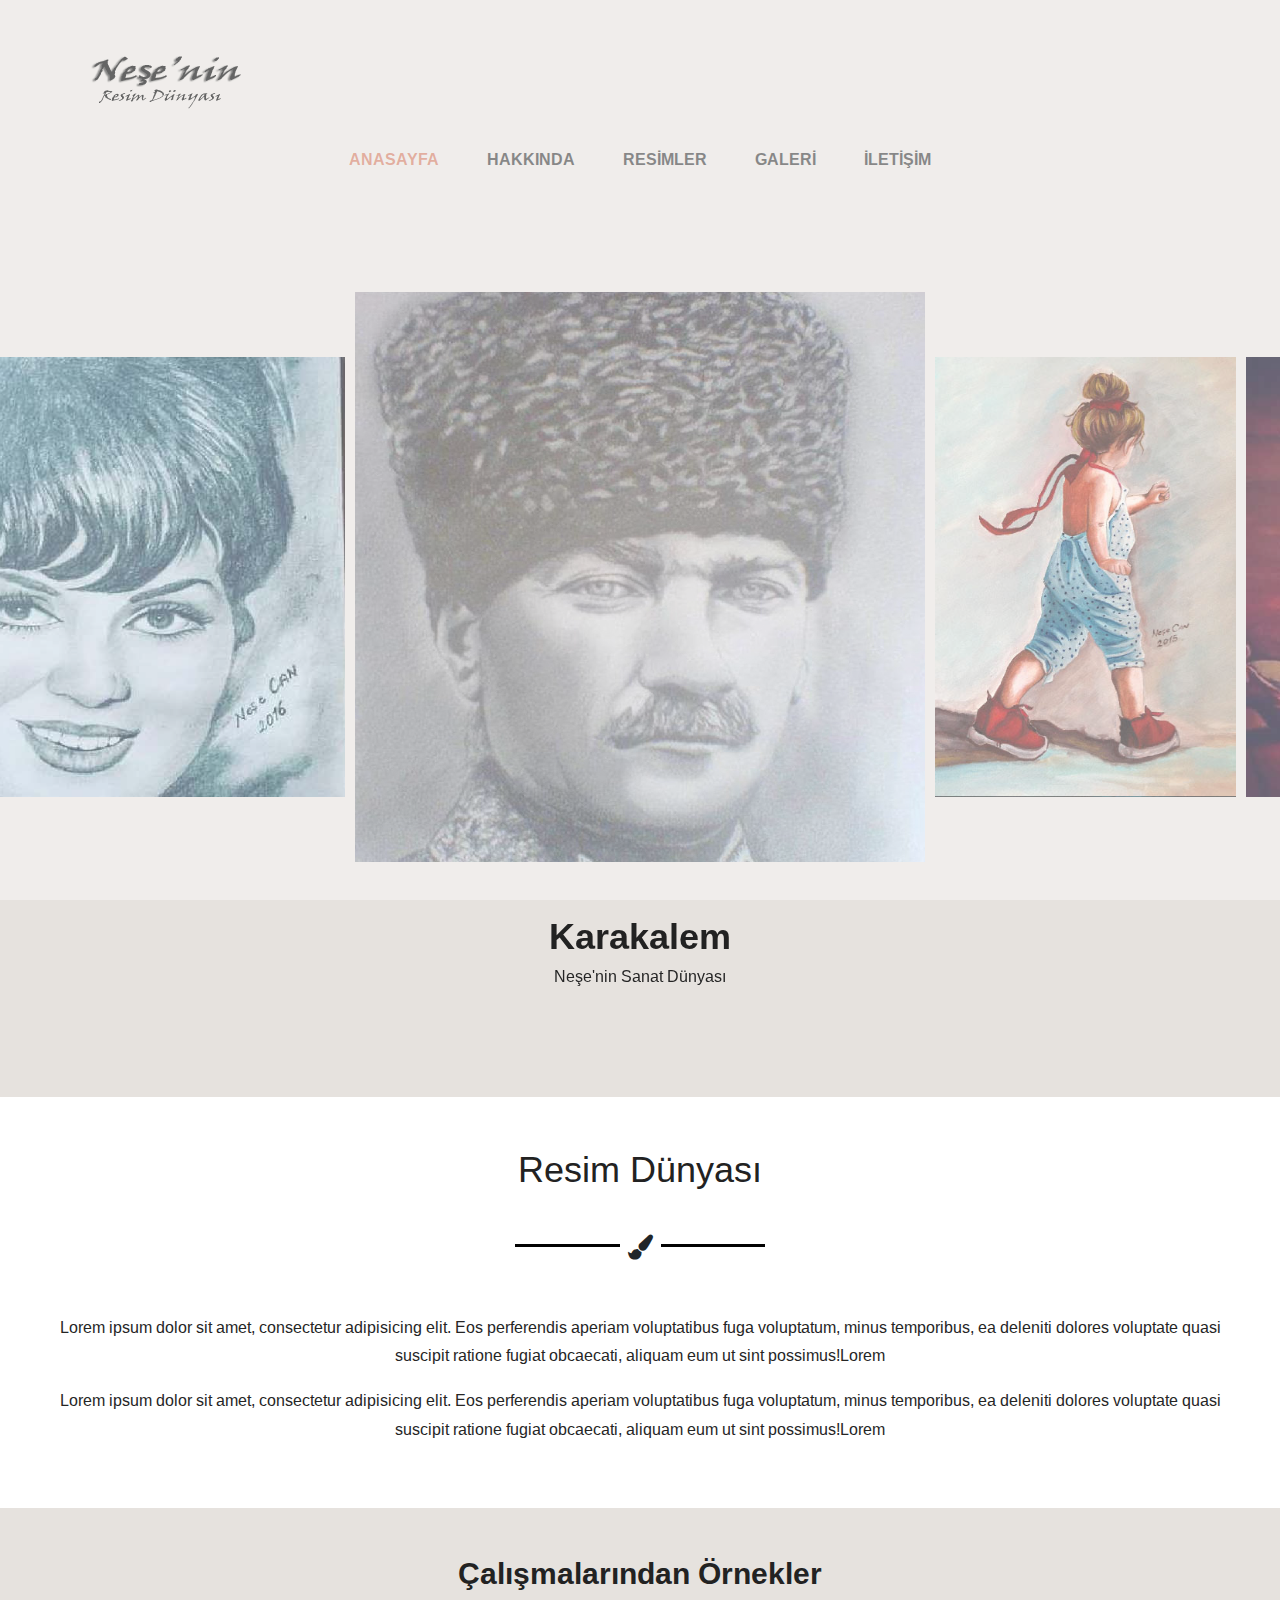
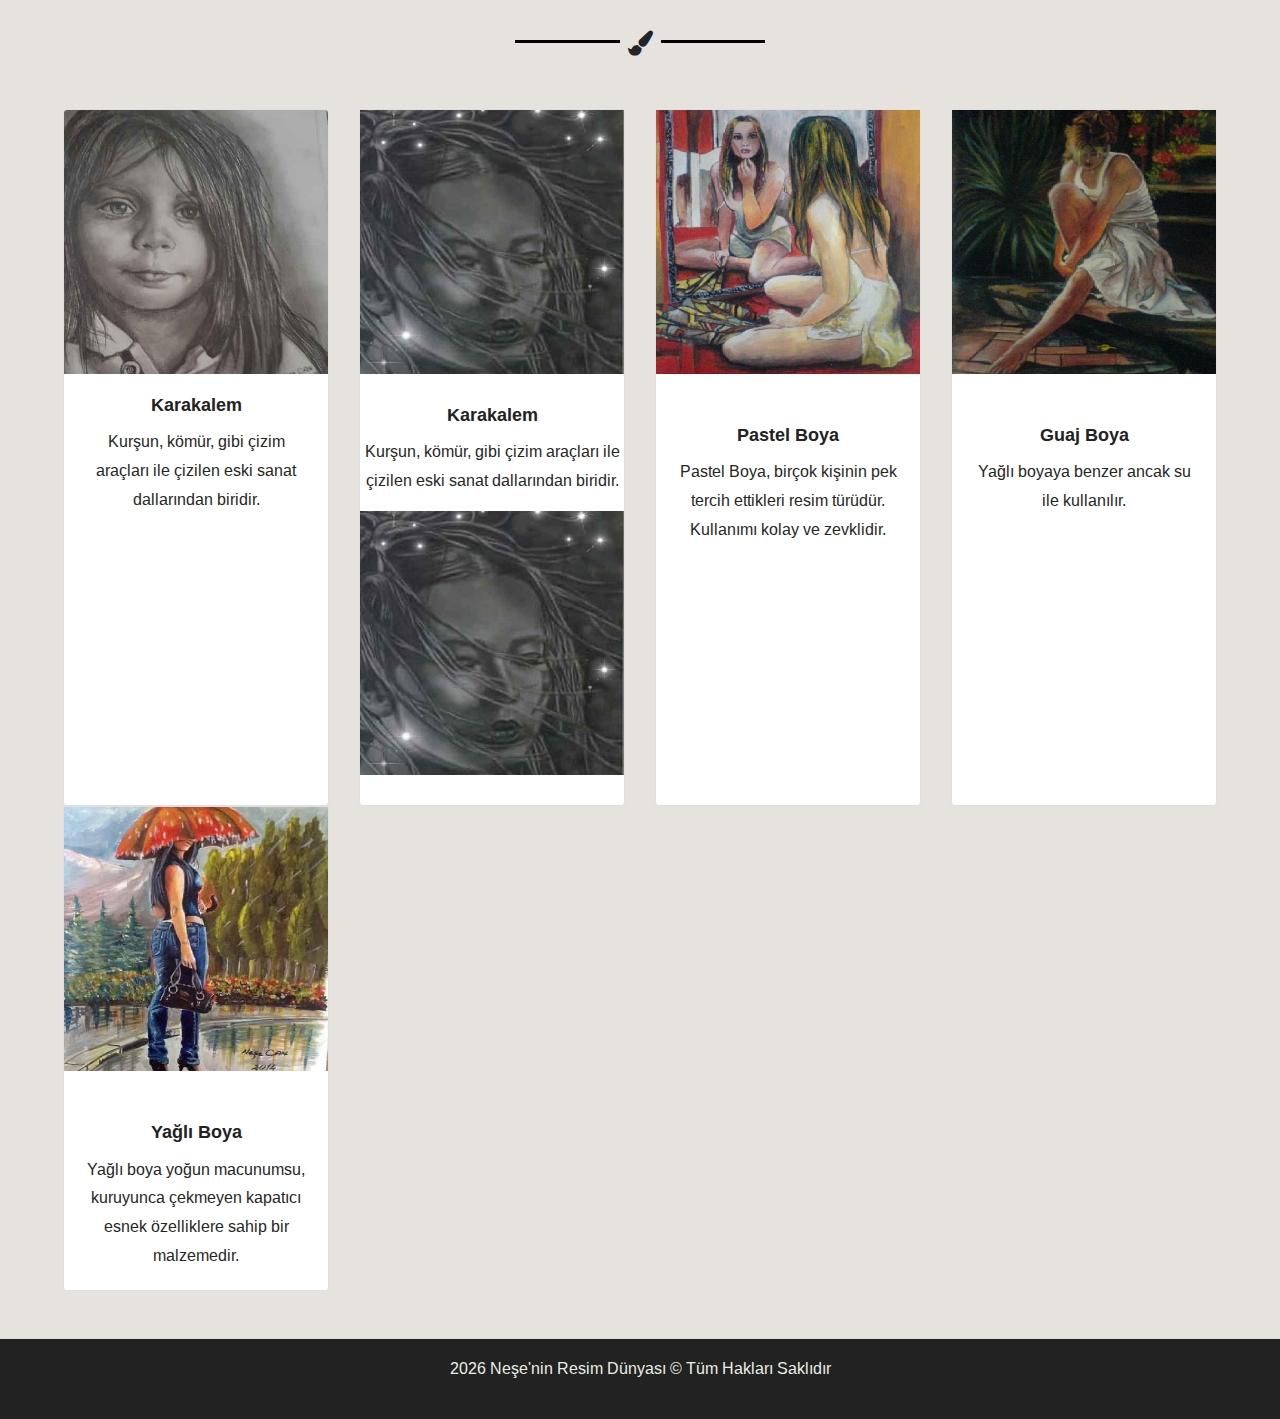
==== commit 8f5584a1: "düzeltmeler" ====
--- a/index.html
+++ b/index.html
@@ -171,9 +171,26 @@
                 </div>
                 <div class="col">
                     <div class="card h-100">
-                        <img src="img/pastel/aynada.jpg" class="card-img-top" alt="aynaya bakan bir kız.">
-                        <div class="card-body">
-                            <h5 class="card-title">Pastel</h5>
+                        <a class="gallery__item fresco" href="img/karakalem/Bir kadın.jpg" data-fresco-group="gallery">
+                            <img src="img/karakalem/Bir kadın.jpg " alt="">
+                        </a>
+
+                        <h5 class="card-title">Karakalem</h5>
+                        <p class="card-text">Kurşun, kömür, gibi çizim araçları ile çizilen eski sanat dallarından biridir.</p>
+                        </a>
+                        <a class="gallery__item fresco" href="img/karakalem/Bir kadın.jpg" data-fresco-group="gallery">
+                            <img src="img/karakalem/Bir kadın.jpg " alt="Güzel bir kadın">
+                        </a>
+                    </div>
+                </div>
+                <div class="col">
+                    <div class="card h-100">
+                        <a class="gallery__item fresco" href="img/pastel/aynada.jpg" data-fresco-group="gallery">
+                            <img src="img/pastel/aynada.jpg" alt="aynaya bakarken">
+                        </a>
+
+                        <div class="card-body">
+                            <h5 class="card-title">Pastel Boya</h5>
                             <p class="card-text">Pastel Boya, birçok kişinin pek tercih ettikleri resim türüdür. Kullanımı kolay ve zevklidir.</p>
                         </div>
                     </div>
@@ -181,7 +198,7 @@
                 <div class="col">
                     <div class="card h-100">
                         <a class="gallery__item fresco" href="img/guaj/oturan gençkız.jpg" data-fresco-group="gallery">
-                            <img src="img/guaj/oturan gençkız.jpg" alt="">
+                            <img src="img/guaj/oturan gençkız.jpg" alt="oturmakta olan gençkız">
                         </a>
 
                         <div class="card-body">
@@ -192,7 +209,9 @@
                 </div>
                 <div class="col">
                     <div class="card h-100">
-                        <img src="img/yagliboya/semsiyelikadın.jpg" , class="card-img-top" alt="yagmurda yürüyen genç bir kadın">
+                        <a class="gallery__item fresco" href="img/yagliboya/semsiyelikadın.jpg" data-fresco-group="gallery">
+                            <img src="img/yagliboya/semsiyelikadın.jpg" alt="yagmurda yürüyen genç bir kadın">
+                        </a>
                         <div class="card-body">
                             <h5 class="card-title">Yağlı Boya</h5>
                             <p class="card-text">Yağlı boya yoğun macunumsu, kuruyunca çekmeyen kapatıcı esnek özelliklere sahip bir malzemedir. </p>
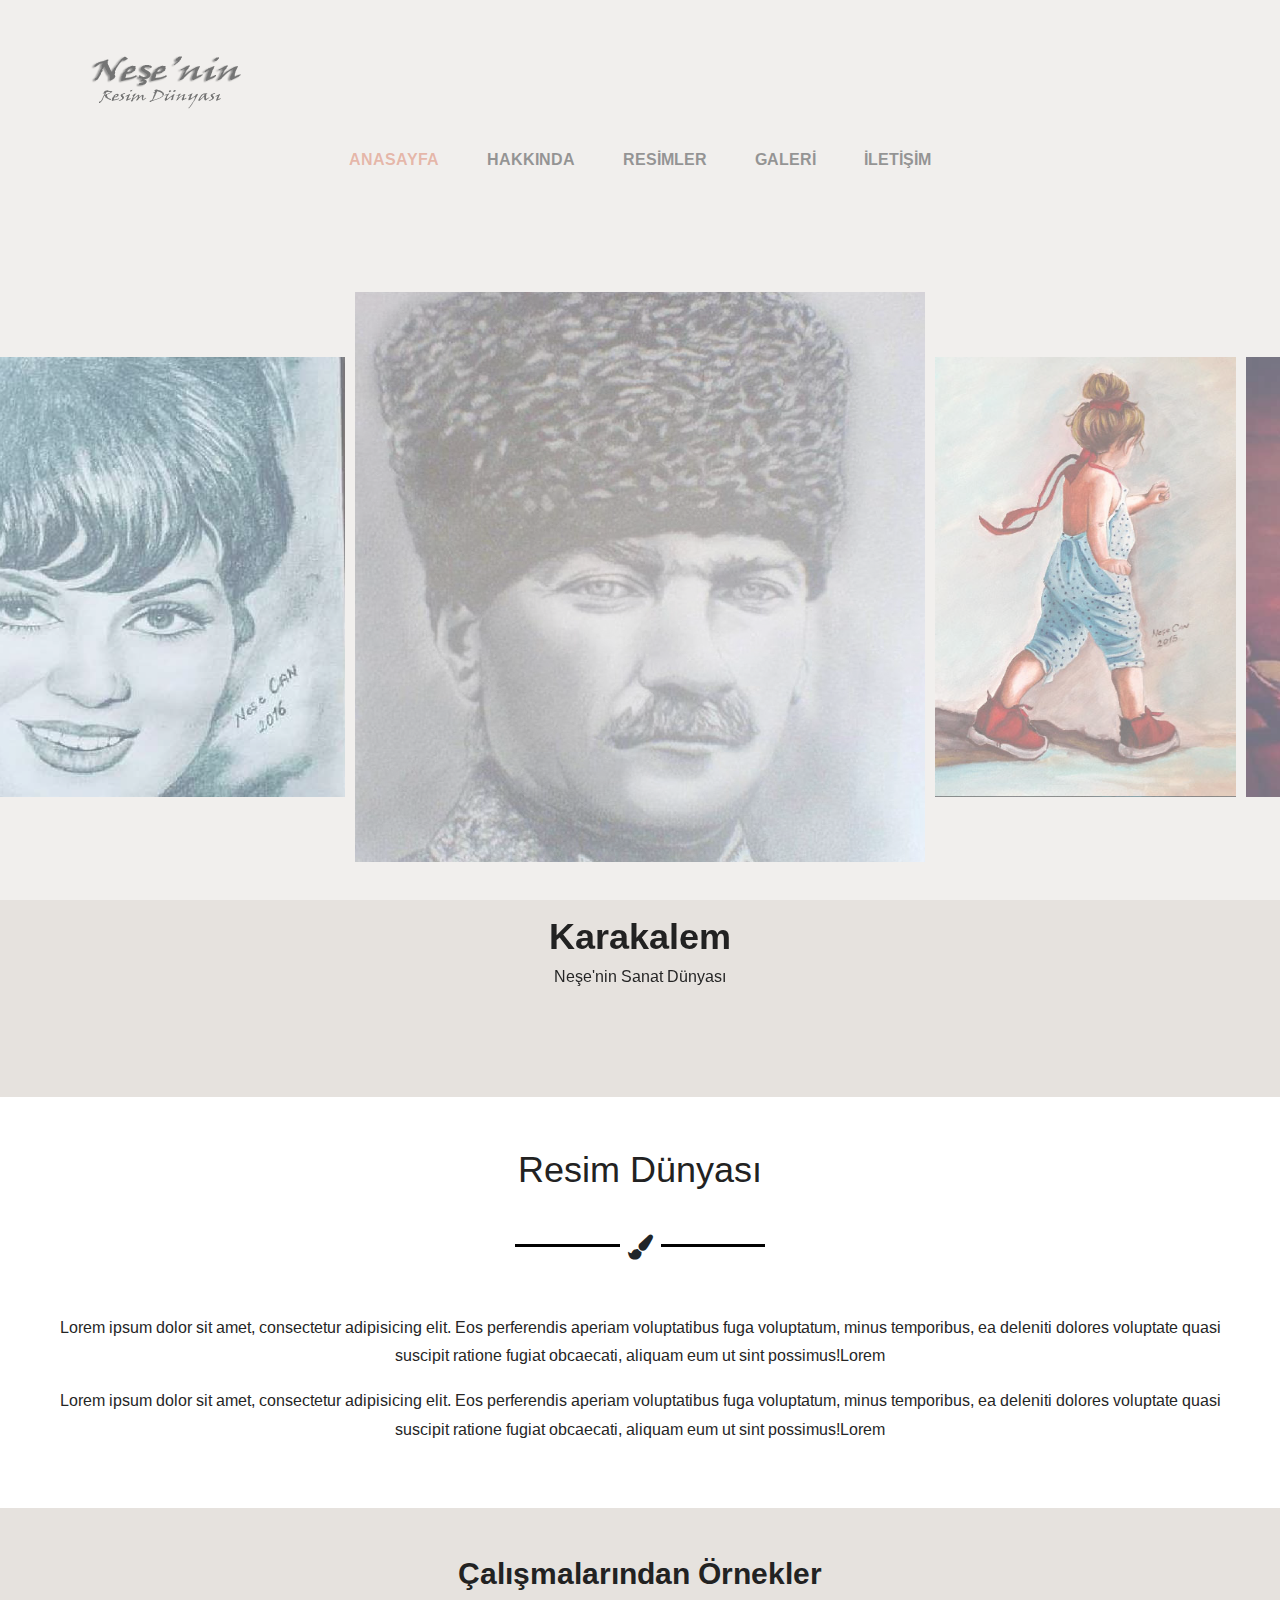
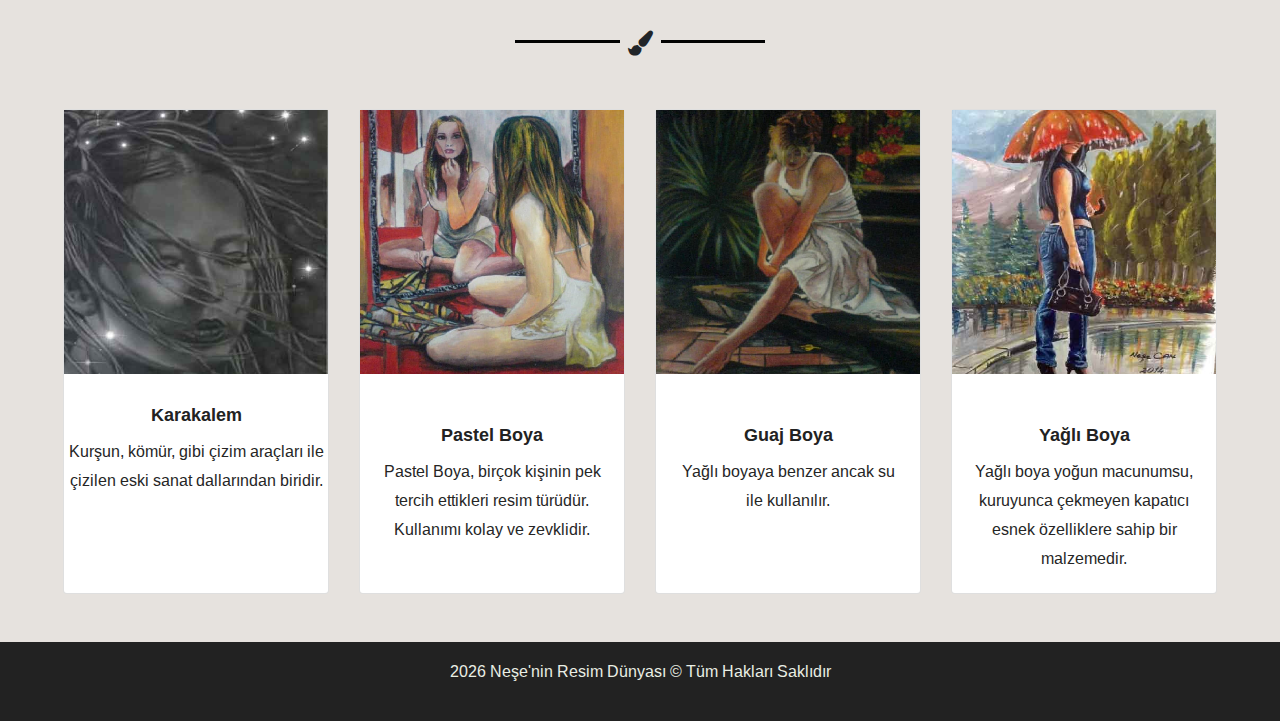
==== commit eaee48a3: "düzeltme" ====
--- a/index.html
+++ b/index.html
@@ -162,25 +162,12 @@
             <div class="row row-cols-1 row-cols-md-4 g-4">
                 <div class="col">
                     <div class="card h-100">
-                        <img src="img/gallery/1.jpg" class="card-img-top" alt="karakelem ile çizilien bir kız.">
-                        <div class="card-body">
-                            <h5 class="card-title">Karakalem</h5>
-                            <p class="card-text">Kurşun, kömür, gibi çizim araçları ile çizilen eski sanat dallarından biridir.</p>
-                        </div>
-                    </div>
-                </div>
-                <div class="col">
-                    <div class="card h-100">
                         <a class="gallery__item fresco" href="img/karakalem/Bir kadın.jpg" data-fresco-group="gallery">
                             <img src="img/karakalem/Bir kadın.jpg " alt="">
                         </a>
 
                         <h5 class="card-title">Karakalem</h5>
                         <p class="card-text">Kurşun, kömür, gibi çizim araçları ile çizilen eski sanat dallarından biridir.</p>
-                        </a>
-                        <a class="gallery__item fresco" href="img/karakalem/Bir kadın.jpg" data-fresco-group="gallery">
-                            <img src="img/karakalem/Bir kadın.jpg " alt="Güzel bir kadın">
-                        </a>
                     </div>
                 </div>
                 <div class="col">
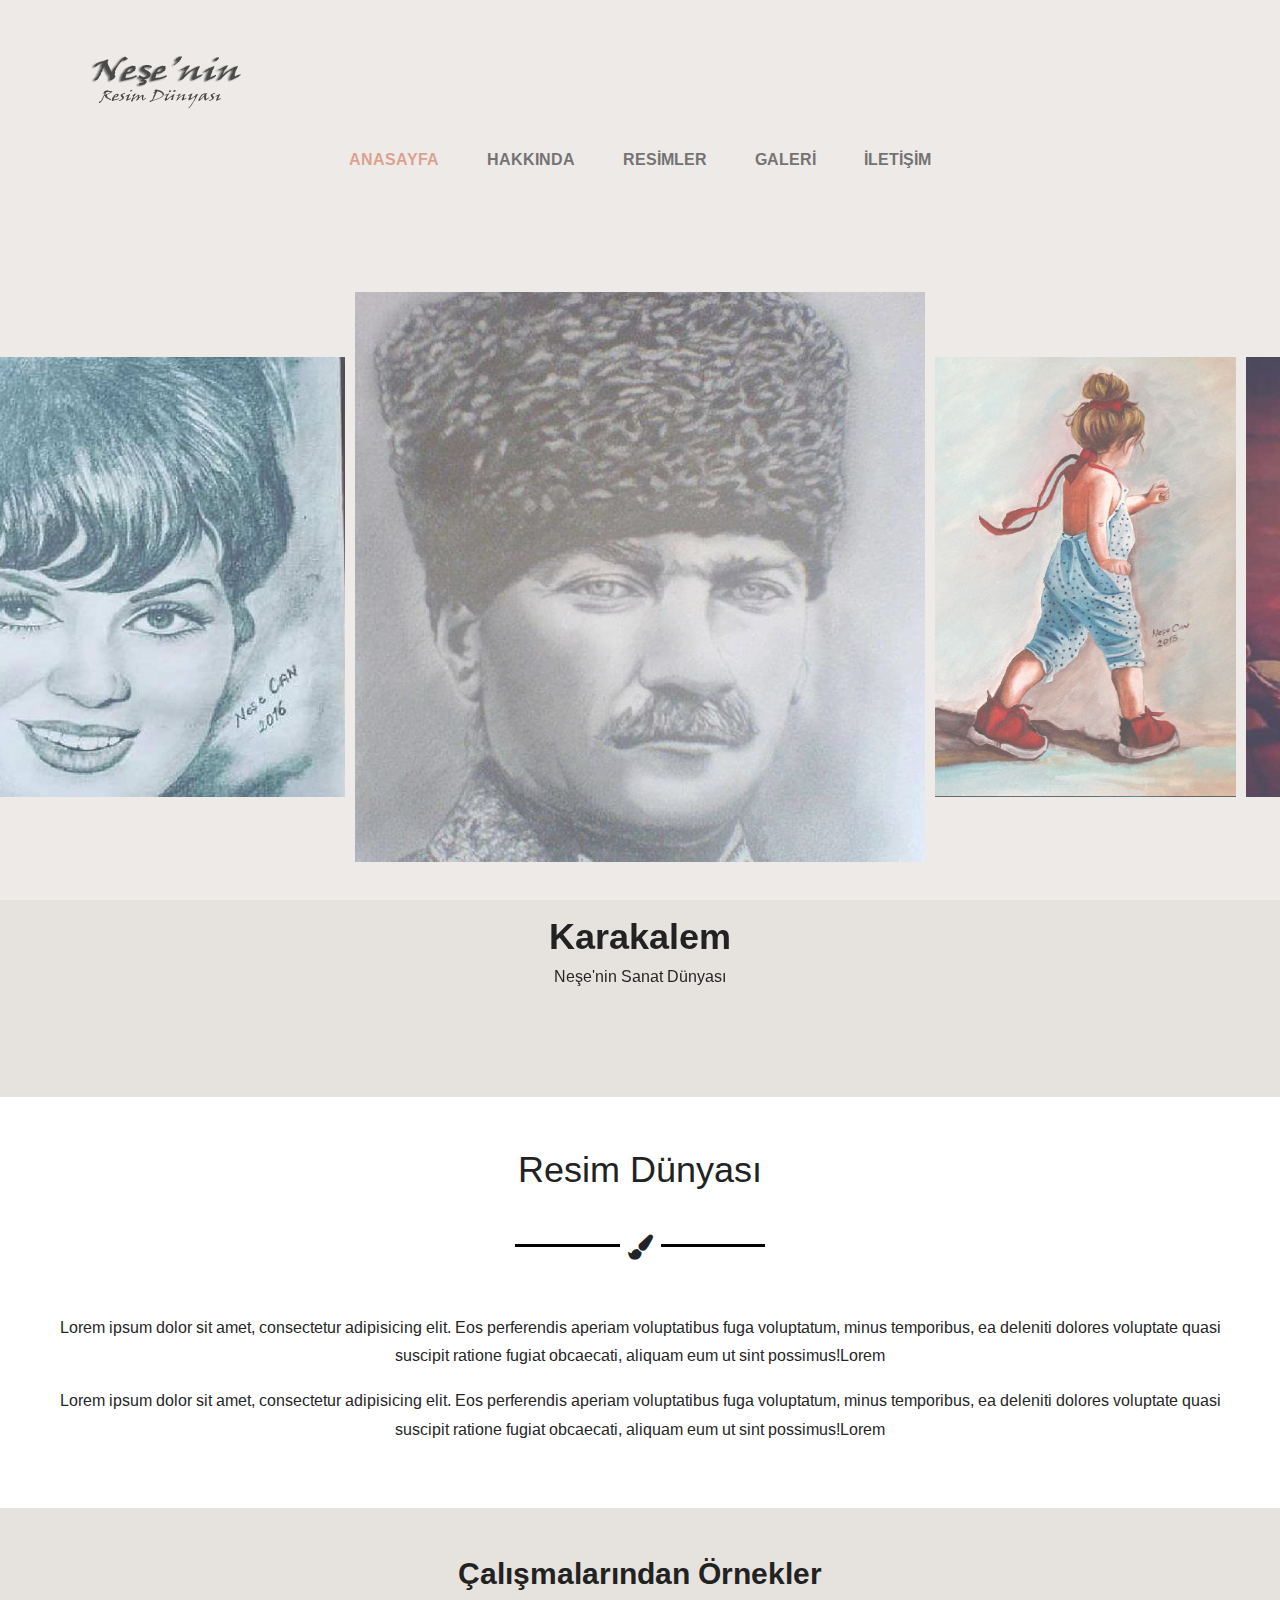
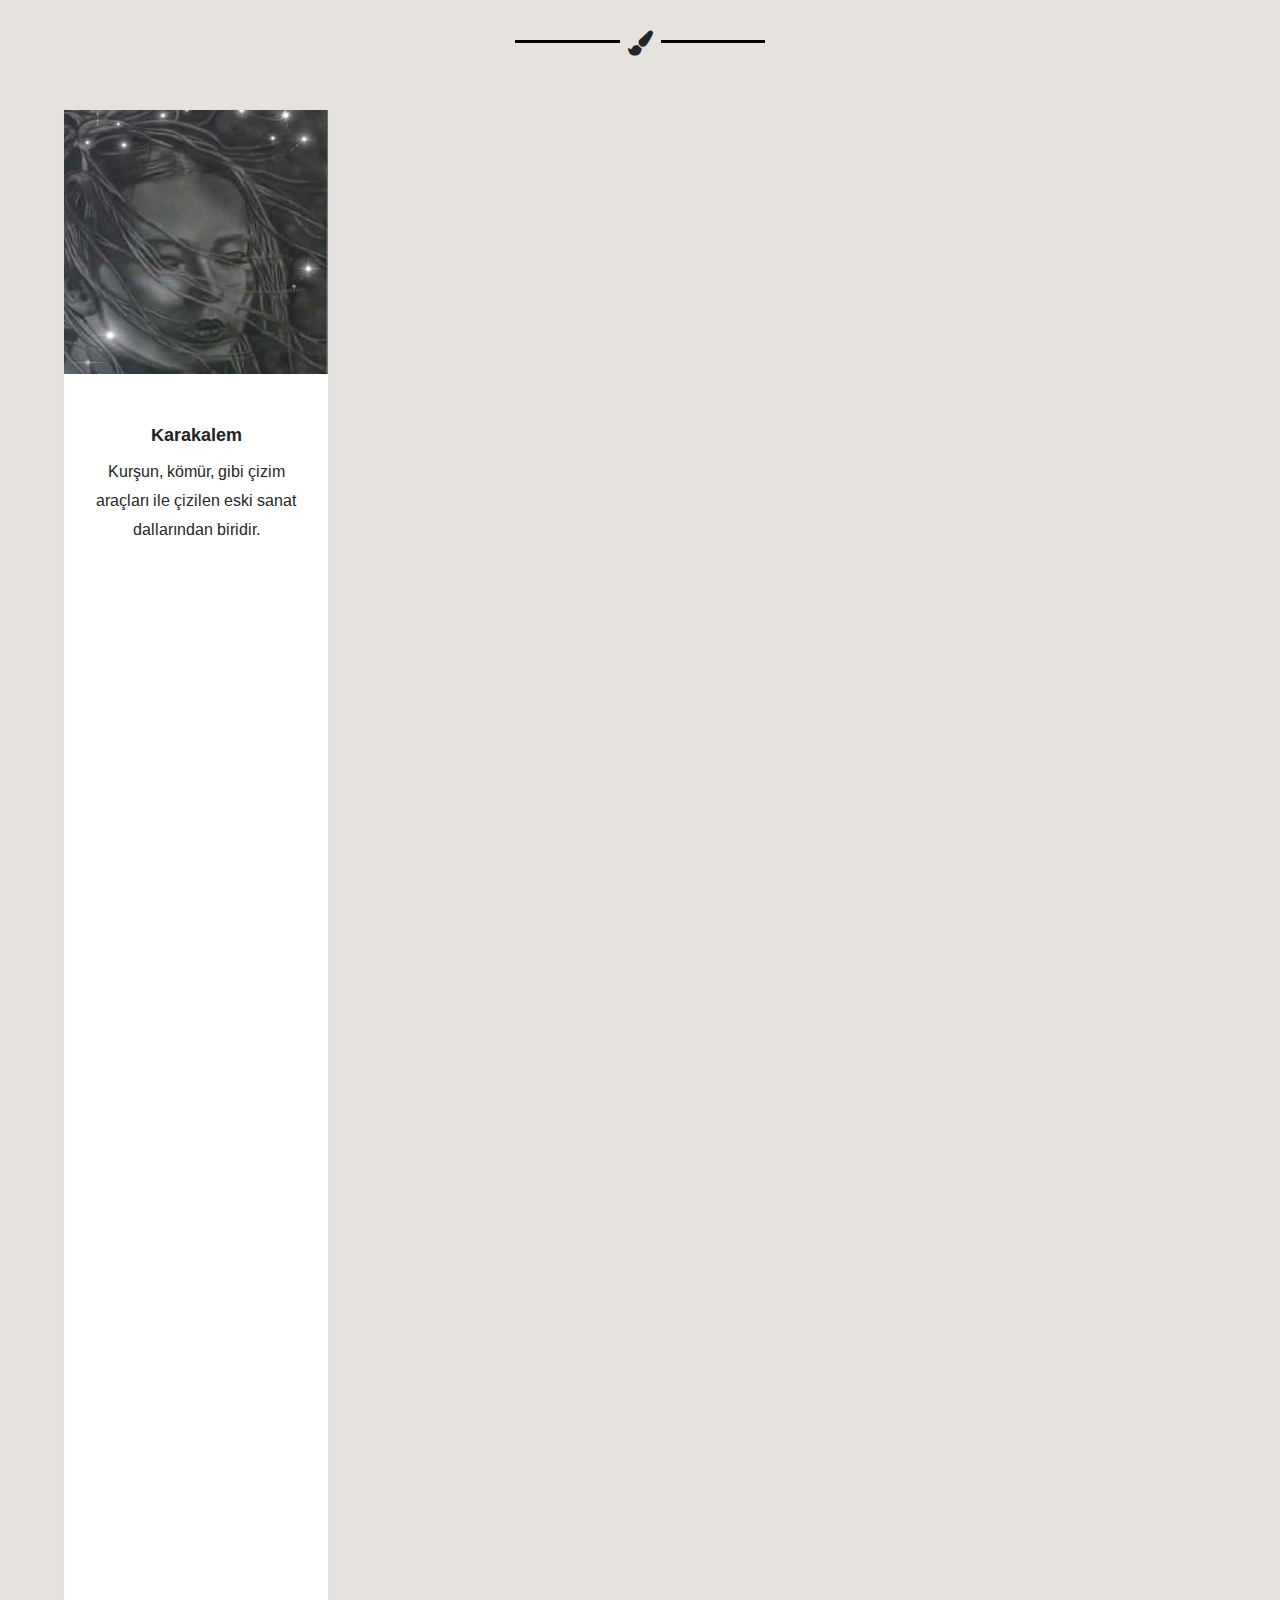
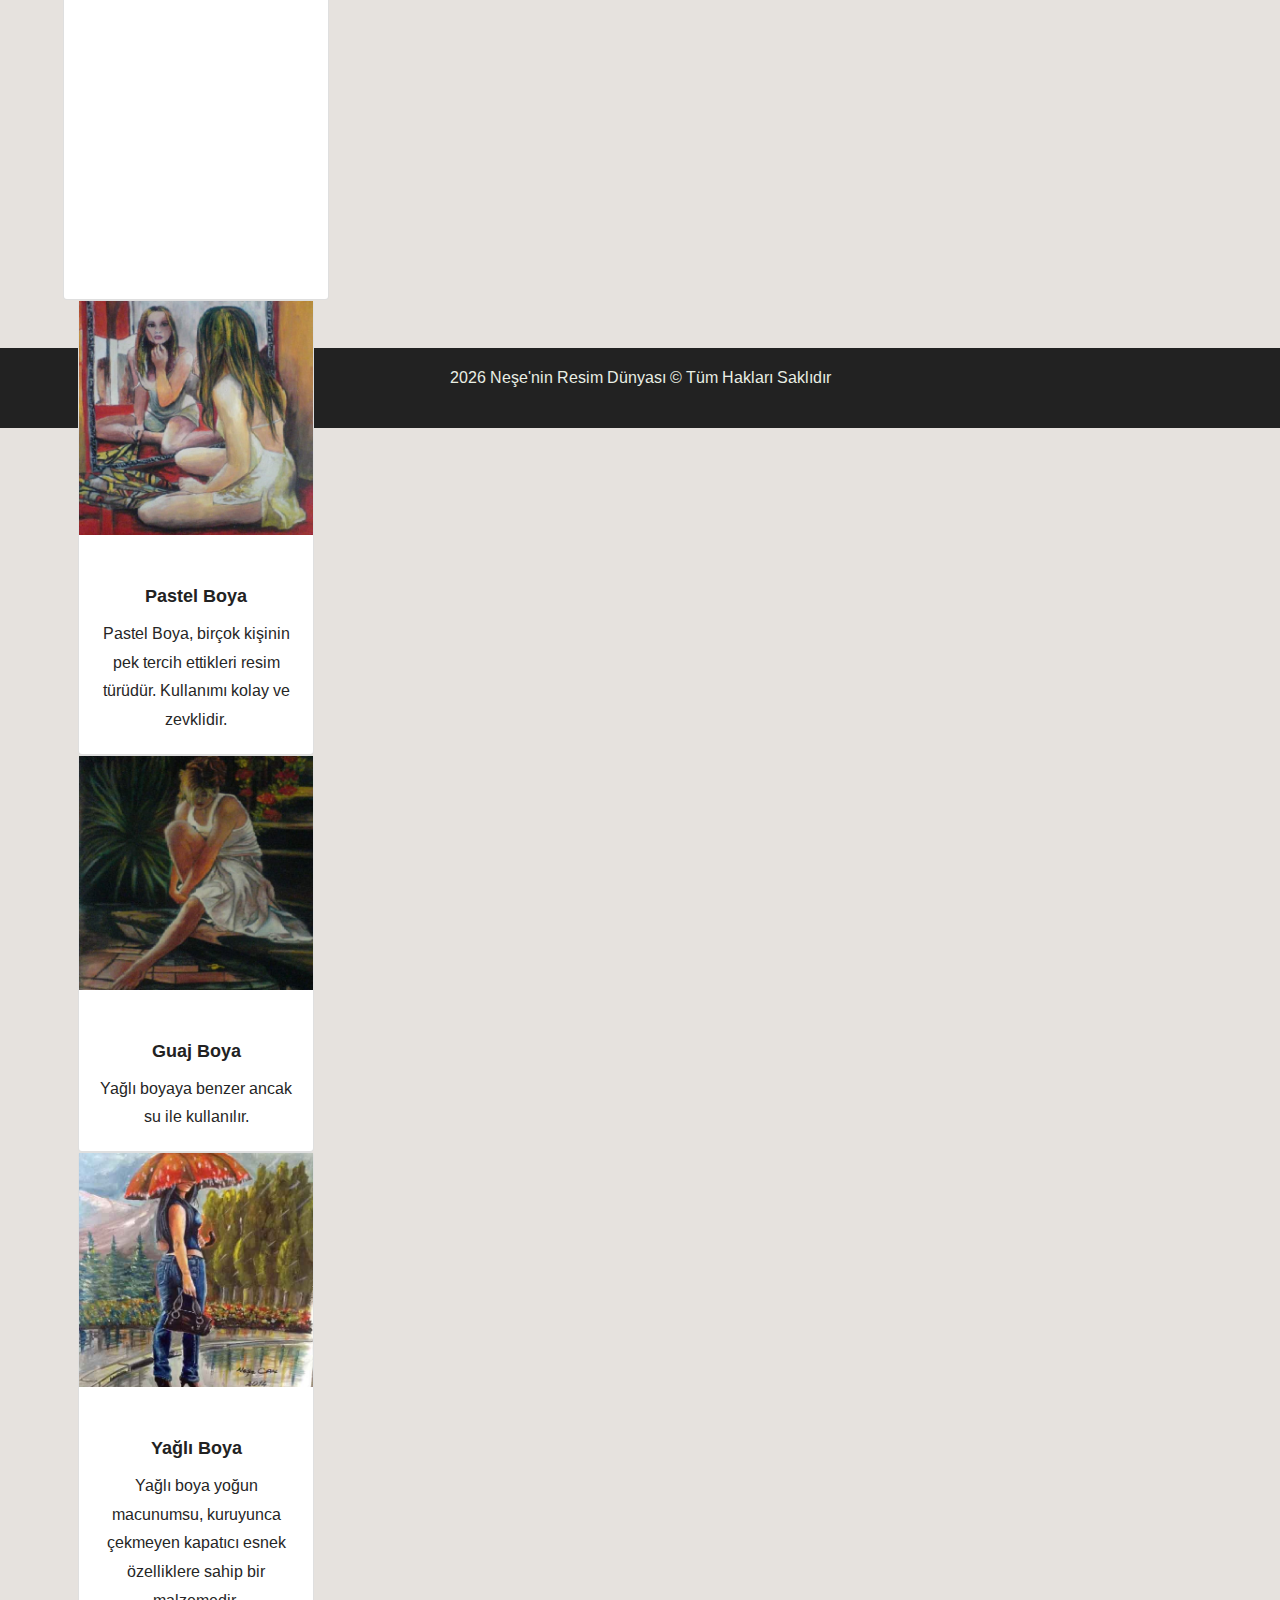
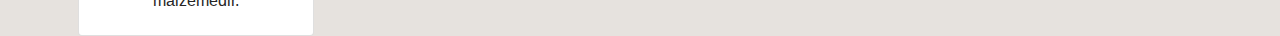
==== commit 830550bc: "düzeltme" ====
--- a/index.html
+++ b/index.html
@@ -166,47 +166,48 @@
                             <img src="img/karakalem/Bir kadın.jpg " alt="">
                         </a>
 
-                        <h5 class="card-title">Karakalem</h5>
-                        <p class="card-text">Kurşun, kömür, gibi çizim araçları ile çizilen eski sanat dallarından biridir.</p>
-                    </div>
-                </div>
-                <div class="col">
-                    <div class="card h-100">
-                        <a class="gallery__item fresco" href="img/pastel/aynada.jpg" data-fresco-group="gallery">
-                            <img src="img/pastel/aynada.jpg" alt="aynaya bakarken">
-                        </a>
-
                         <div class="card-body">
-                            <h5 class="card-title">Pastel Boya</h5>
-                            <p class="card-text">Pastel Boya, birçok kişinin pek tercih ettikleri resim türüdür. Kullanımı kolay ve zevklidir.</p>
-                        </div>
-                    </div>
-                </div>
-                <div class="col">
-                    <div class="card h-100">
-                        <a class="gallery__item fresco" href="img/guaj/oturan gençkız.jpg" data-fresco-group="gallery">
-                            <img src="img/guaj/oturan gençkız.jpg" alt="oturmakta olan gençkız">
-                        </a>
-
-                        <div class="card-body">
-                            <h5 class="card-title">Guaj Boya</h5>
-                            <p class="card-text">Yağlı boyaya benzer ancak su ile kullanılır.</p>
-                        </div>
-                    </div>
-                </div>
-                <div class="col">
-                    <div class="card h-100">
-                        <a class="gallery__item fresco" href="img/yagliboya/semsiyelikadın.jpg" data-fresco-group="gallery">
-                            <img src="img/yagliboya/semsiyelikadın.jpg" alt="yagmurda yürüyen genç bir kadın">
-                        </a>
-                        <div class="card-body">
-                            <h5 class="card-title">Yağlı Boya</h5>
-                            <p class="card-text">Yağlı boya yoğun macunumsu, kuruyunca çekmeyen kapatıcı esnek özelliklere sahip bir malzemedir. </p>
-                        </div>
-                    </div>
-                </div>
-            </div>
-        </div>
+                            <h5 class="card-title">Karakalem</h5>
+                            <p class="card-text">Kurşun, kömür, gibi çizim araçları ile çizilen eski sanat dallarından biridir.</p>
+                        </div>
+                    </div>
+                    <div class="col">
+                        <div class="card h-100">
+                            <a class="gallery__item fresco" href="img/pastel/aynada.jpg" data-fresco-group="gallery">
+                                <img src="img/pastel/aynada.jpg" alt="aynaya bakarken">
+                            </a>
+
+                            <div class="card-body">
+                                <h5 class="card-title">Pastel Boya</h5>
+                                <p class="card-text">Pastel Boya, birçok kişinin pek tercih ettikleri resim türüdür. Kullanımı kolay ve zevklidir.</p>
+                            </div>
+                        </div>
+                    </div>
+                    <div class="col">
+                        <div class="card h-100">
+                            <a class="gallery__item fresco" href="img/guaj/oturan gençkız.jpg" data-fresco-group="gallery">
+                                <img src="img/guaj/oturan gençkız.jpg" alt="oturmakta olan gençkız">
+                            </a>
+
+                            <div class="card-body">
+                                <h5 class="card-title">Guaj Boya</h5>
+                                <p class="card-text">Yağlı boyaya benzer ancak su ile kullanılır.</p>
+                            </div>
+                        </div>
+                    </div>
+                    <div class="col">
+                        <div class="card h-100">
+                            <a class="gallery__item fresco" href="img/yagliboya/semsiyelikadın.jpg" data-fresco-group="gallery">
+                                <img src="img/yagliboya/semsiyelikadın.jpg" alt="yagmurda yürüyen genç bir kadın">
+                            </a>
+                            <div class="card-body">
+                                <h5 class="card-title">Yağlı Boya</h5>
+                                <p class="card-text">Yağlı boya yoğun macunumsu, kuruyunca çekmeyen kapatıcı esnek özelliklere sahip bir malzemedir. </p>
+                            </div>
+                        </div>
+                    </div>
+                </div>
+            </div>
     </section>
 
     <!-- Footer Section -->
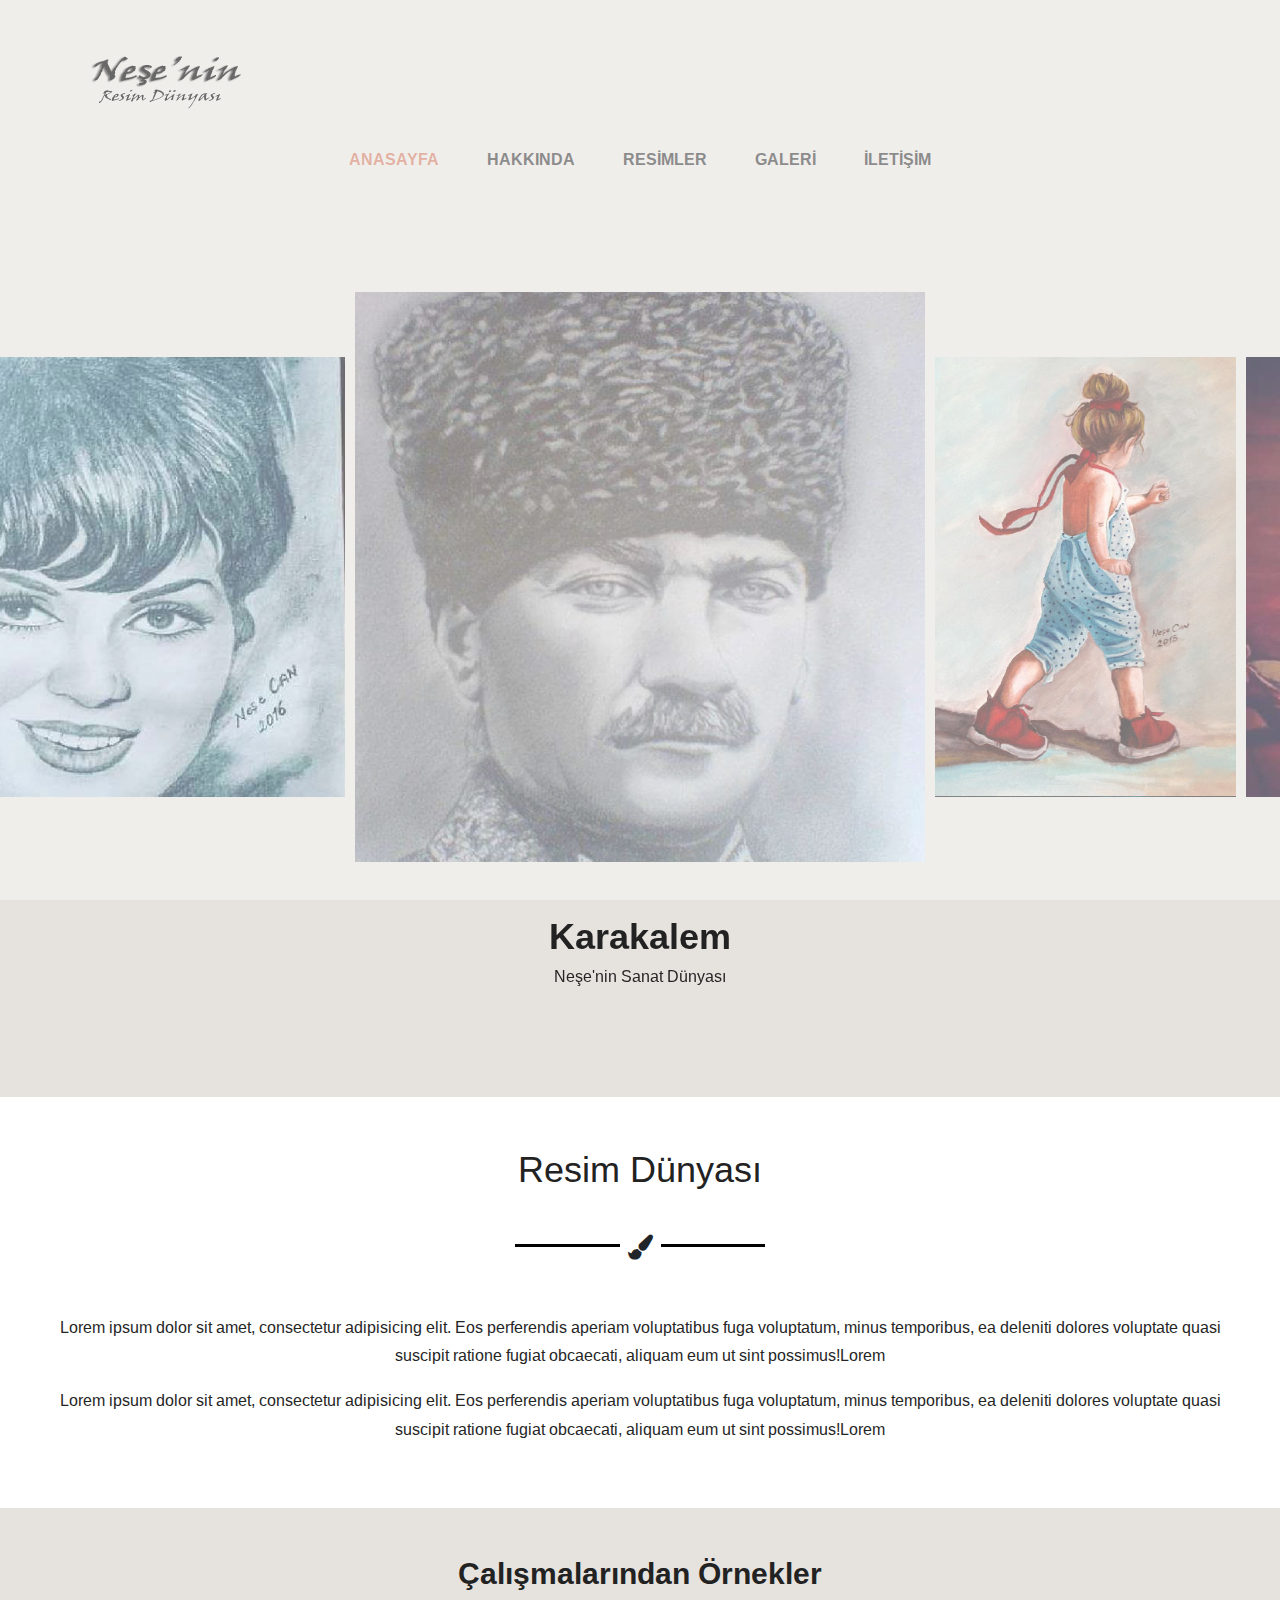
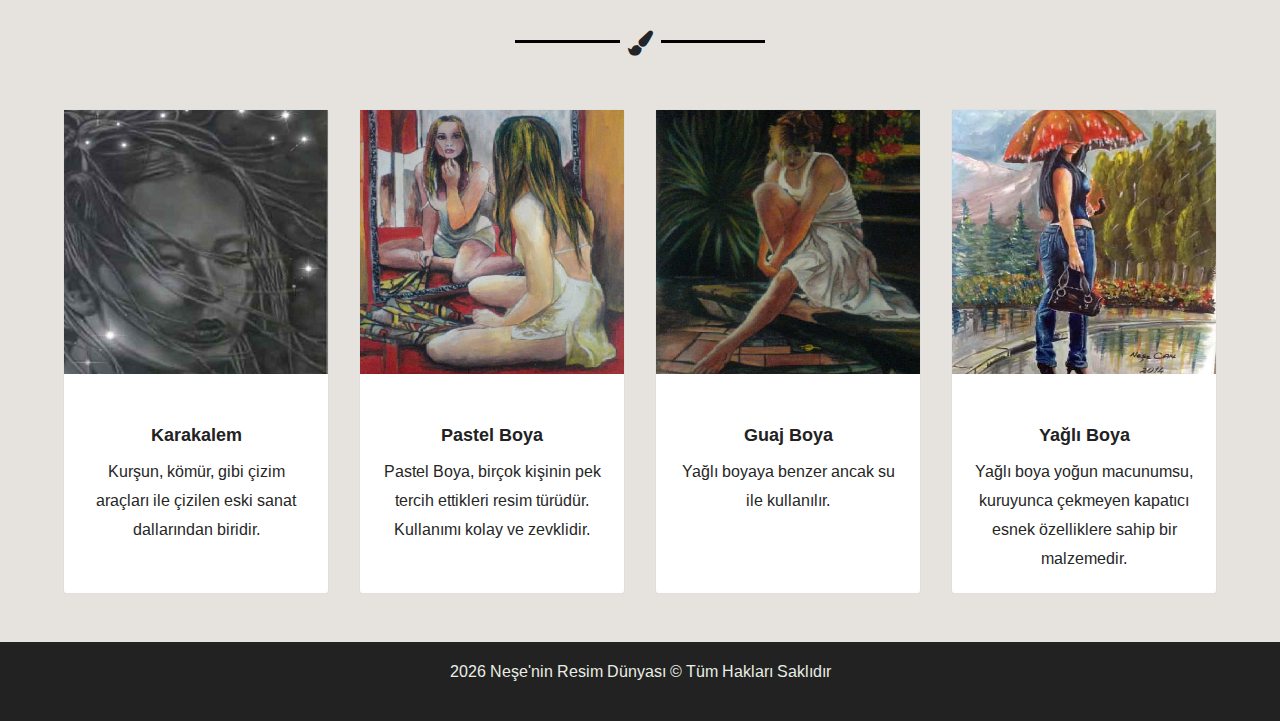
==== commit 13b0bf95: "düzeltme" ====
--- a/index.html
+++ b/index.html
@@ -171,43 +171,44 @@
                             <p class="card-text">Kurşun, kömür, gibi çizim araçları ile çizilen eski sanat dallarından biridir.</p>
                         </div>
                     </div>
-                    <div class="col">
-                        <div class="card h-100">
-                            <a class="gallery__item fresco" href="img/pastel/aynada.jpg" data-fresco-group="gallery">
-                                <img src="img/pastel/aynada.jpg" alt="aynaya bakarken">
-                            </a>
-
-                            <div class="card-body">
-                                <h5 class="card-title">Pastel Boya</h5>
-                                <p class="card-text">Pastel Boya, birçok kişinin pek tercih ettikleri resim türüdür. Kullanımı kolay ve zevklidir.</p>
-                            </div>
-                        </div>
-                    </div>
-                    <div class="col">
-                        <div class="card h-100">
-                            <a class="gallery__item fresco" href="img/guaj/oturan gençkız.jpg" data-fresco-group="gallery">
-                                <img src="img/guaj/oturan gençkız.jpg" alt="oturmakta olan gençkız">
-                            </a>
-
-                            <div class="card-body">
-                                <h5 class="card-title">Guaj Boya</h5>
-                                <p class="card-text">Yağlı boyaya benzer ancak su ile kullanılır.</p>
-                            </div>
-                        </div>
-                    </div>
-                    <div class="col">
-                        <div class="card h-100">
-                            <a class="gallery__item fresco" href="img/yagliboya/semsiyelikadın.jpg" data-fresco-group="gallery">
-                                <img src="img/yagliboya/semsiyelikadın.jpg" alt="yagmurda yürüyen genç bir kadın">
-                            </a>
-                            <div class="card-body">
-                                <h5 class="card-title">Yağlı Boya</h5>
-                                <p class="card-text">Yağlı boya yoğun macunumsu, kuruyunca çekmeyen kapatıcı esnek özelliklere sahip bir malzemedir. </p>
-                            </div>
-                        </div>
-                    </div>
-                </div>
-            </div>
+                </div>
+                <div class="col">
+                    <div class="card h-100">
+                        <a class="gallery__item fresco" href="img/pastel/aynada.jpg" data-fresco-group="gallery">
+                            <img src="img/pastel/aynada.jpg" alt="aynaya bakarken">
+                        </a>
+
+                        <div class="card-body">
+                            <h5 class="card-title">Pastel Boya</h5>
+                            <p class="card-text">Pastel Boya, birçok kişinin pek tercih ettikleri resim türüdür. Kullanımı kolay ve zevklidir.</p>
+                        </div>
+                    </div>
+                </div>
+                <div class="col">
+                    <div class="card h-100">
+                        <a class="gallery__item fresco" href="img/guaj/oturan gençkız.jpg" data-fresco-group="gallery">
+                            <img src="img/guaj/oturan gençkız.jpg" alt="oturmakta olan gençkız">
+                        </a>
+
+                        <div class="card-body">
+                            <h5 class="card-title">Guaj Boya</h5>
+                            <p class="card-text">Yağlı boyaya benzer ancak su ile kullanılır.</p>
+                        </div>
+                    </div>
+                </div>
+                <div class="col">
+                    <div class="card h-100">
+                        <a class="gallery__item fresco" href="img/yagliboya/semsiyelikadın.jpg" data-fresco-group="gallery">
+                            <img src="img/yagliboya/semsiyelikadın.jpg" alt="yagmurda yürüyen genç bir kadın">
+                        </a>
+                        <div class="card-body">
+                            <h5 class="card-title">Yağlı Boya</h5>
+                            <p class="card-text">Yağlı boya yoğun macunumsu, kuruyunca çekmeyen kapatıcı esnek özelliklere sahip bir malzemedir. </p>
+                        </div>
+                    </div>
+                </div>
+            </div>
+        </div>
     </section>
 
     <!-- Footer Section -->
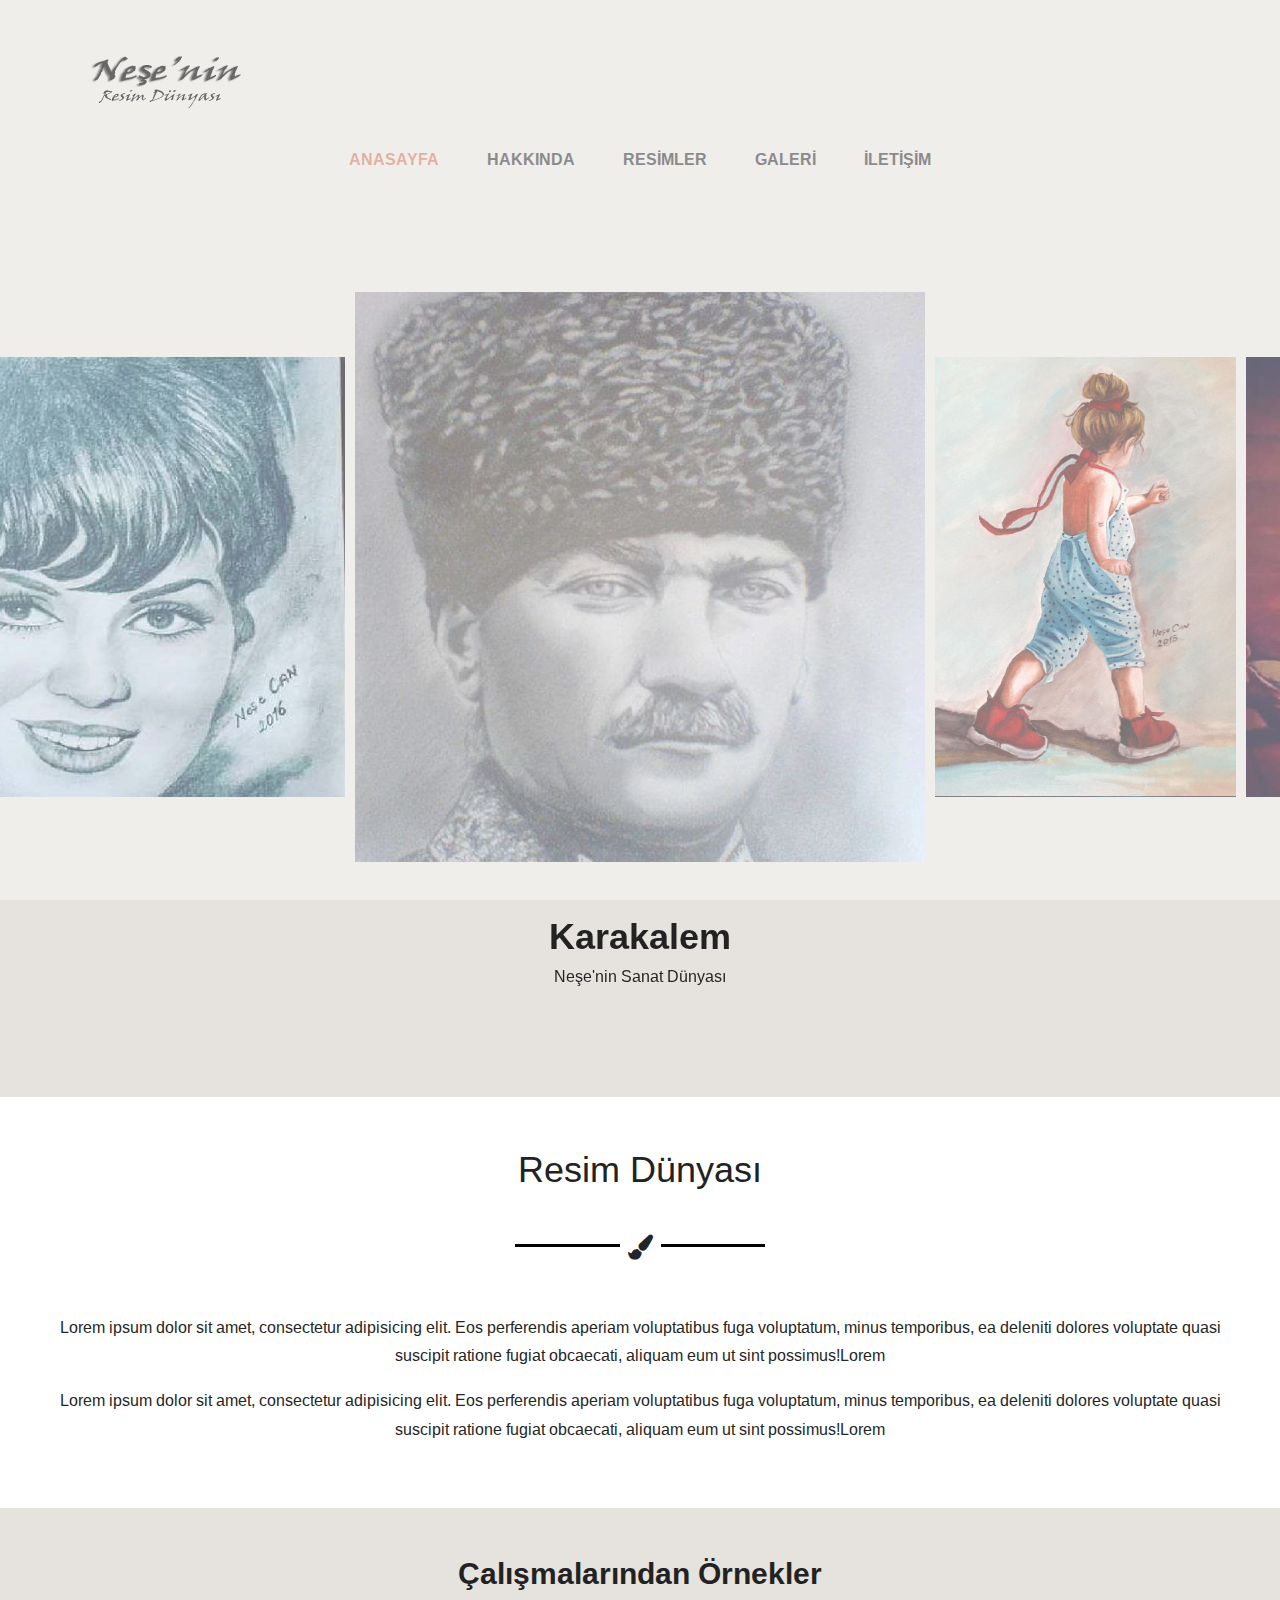
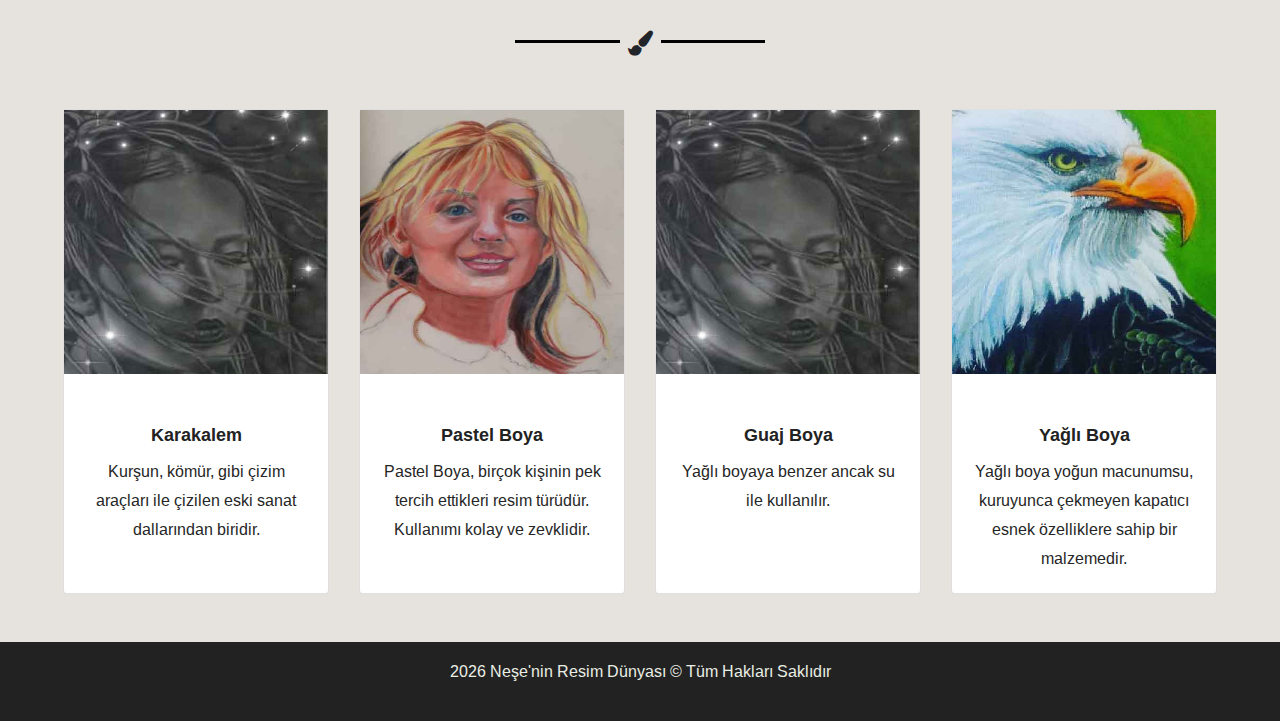
==== commit 4a73683e: "duzenleme" ====
--- a/index.html
+++ b/index.html
@@ -174,8 +174,8 @@
                 </div>
                 <div class="col">
                     <div class="card h-100">
-                        <a class="gallery__item fresco" href="img/pastel/aynada.jpg" data-fresco-group="gallery">
-                            <img src="img/pastel/aynada.jpg" alt="aynaya bakarken">
+                        <a class="gallery__item fresco" href="img/gallery/13.jpg" data-fresco-group="gallery">
+                            <img src="img/gallery/13.jpg" alt="">
                         </a>
 
                         <div class="card-body">
@@ -186,8 +186,8 @@
                 </div>
                 <div class="col">
                     <div class="card h-100">
-                        <a class="gallery__item fresco" href="img/guaj/oturan gençkız.jpg" data-fresco-group="gallery">
-                            <img src="img/guaj/oturan gençkız.jpg" alt="oturmakta olan gençkız">
+                        <a class="gallery__item fresco" href="img/gallery/14.jpg" data-fresco-group="gallery">
+                            <img src="img/gallery/14.jpg" alt="">
                         </a>
 
                         <div class="card-body">
@@ -198,8 +198,8 @@
                 </div>
                 <div class="col">
                     <div class="card h-100">
-                        <a class="gallery__item fresco" href="img/yagliboya/semsiyelikadın.jpg" data-fresco-group="gallery">
-                            <img src="img/yagliboya/semsiyelikadın.jpg" alt="yagmurda yürüyen genç bir kadın">
+                        <a class="gallery__item fresco" href="img/yagliboya/sahin.jpg" data-fresco-group="gallery">
+                            <img src="img/yagliboya/sahin.jpg" alt="kartal">
                         </a>
                         <div class="card-body">
                             <h5 class="card-title">Yağlı Boya</h5>
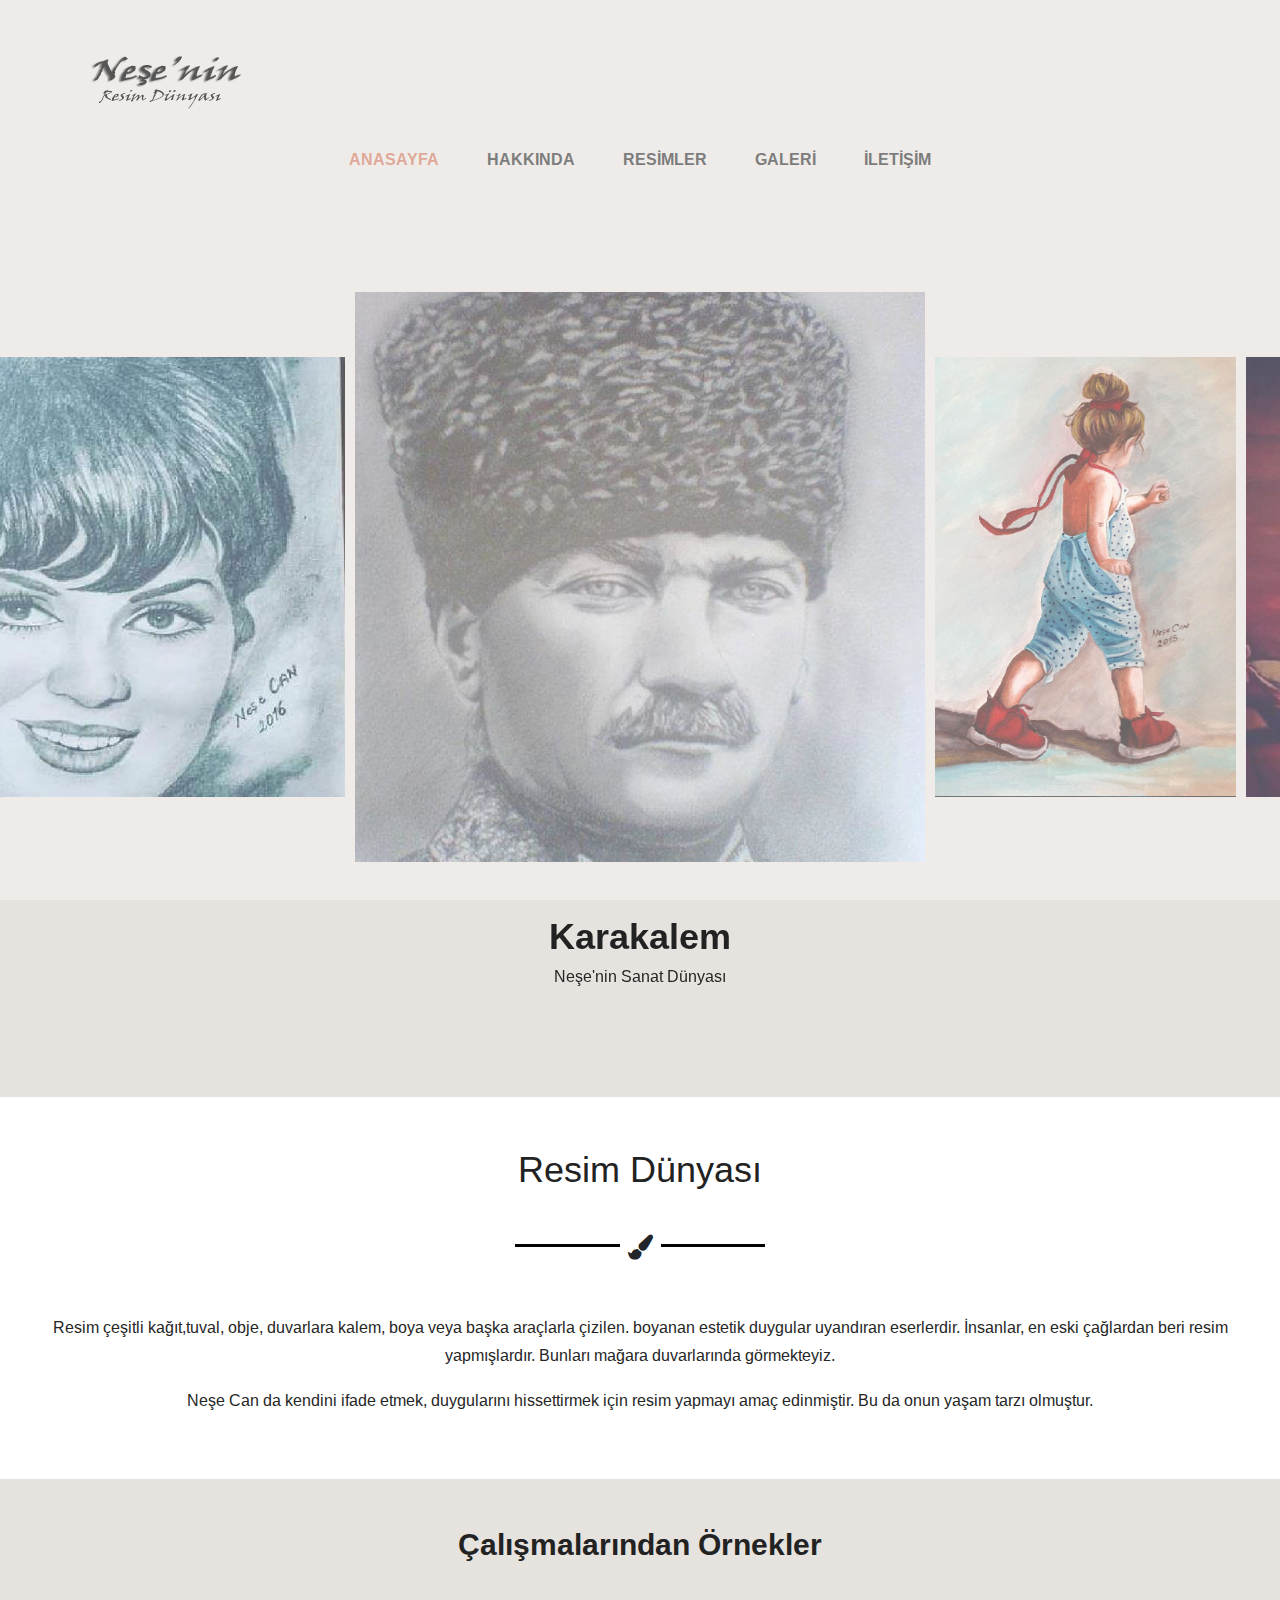
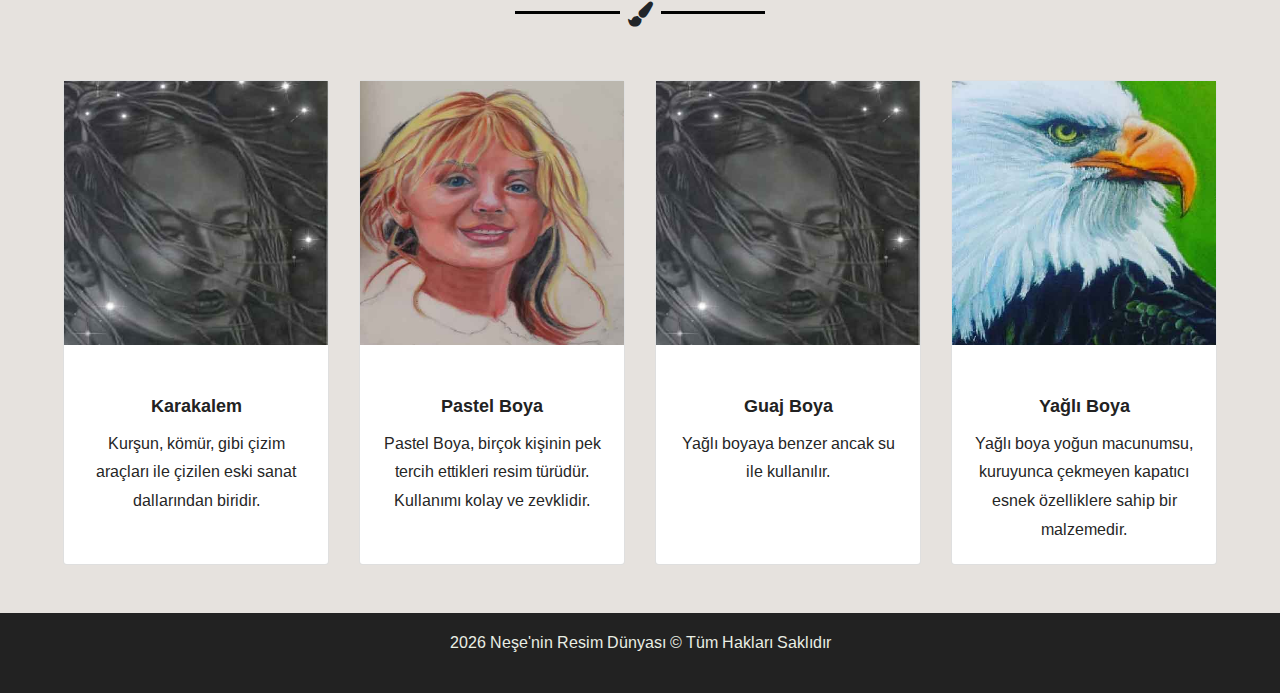
==== commit f4717a6b: "düzenleme" ====
--- a/index.html
+++ b/index.html
@@ -145,9 +145,9 @@
 
         <i class="fa fa-paint-brush ibeyaz"></i>
 
-        <p>Lorem ipsum dolor sit amet, consectetur adipisicing elit. Eos perferendis aperiam voluptatibus fuga voluptatum, minus temporibus, ea deleniti dolores voluptate quasi suscipit ratione fugiat obcaecati, aliquam eum ut sint possimus!Lorem
+        <p>Resim çeşitli kağıt,tuval, obje, duvarlara kalem, boya veya başka araçlarla çizilen. boyanan estetik duygular uyandıran eserlerdir. İnsanlar, en eski çağlardan beri resim yapmışlardır. Bunları mağara duvarlarında görmekteyiz.
         </p>
-        <p>Lorem ipsum dolor sit amet, consectetur adipisicing elit. Eos perferendis aperiam voluptatibus fuga voluptatum, minus temporibus, ea deleniti dolores voluptate quasi suscipit ratione fugiat obcaecati, aliquam eum ut sint possimus!Lorem
+        <p>Neşe Can da kendini ifade etmek, duygularını hissettirmek için resim yapmayı amaç edinmiştir. Bu da onun yaşam tarzı olmuştur.
         </p>
         </div>
     </section>
--- a/css/style.css
+++ b/css/style.css
@@ -979,9 +979,8 @@
     
     .blog__article blockquote {
         max-width: 1170px;
-        margin: 50px auto;
+        margin: 30px auto;
         padding: 45px 45px 55px;
-        background-color: #EAEFE5;
         background-image: url("../img/blog-single/quote.png");
         background-repeat: no-repeat;
         background-position: right 60px bottom -10px;
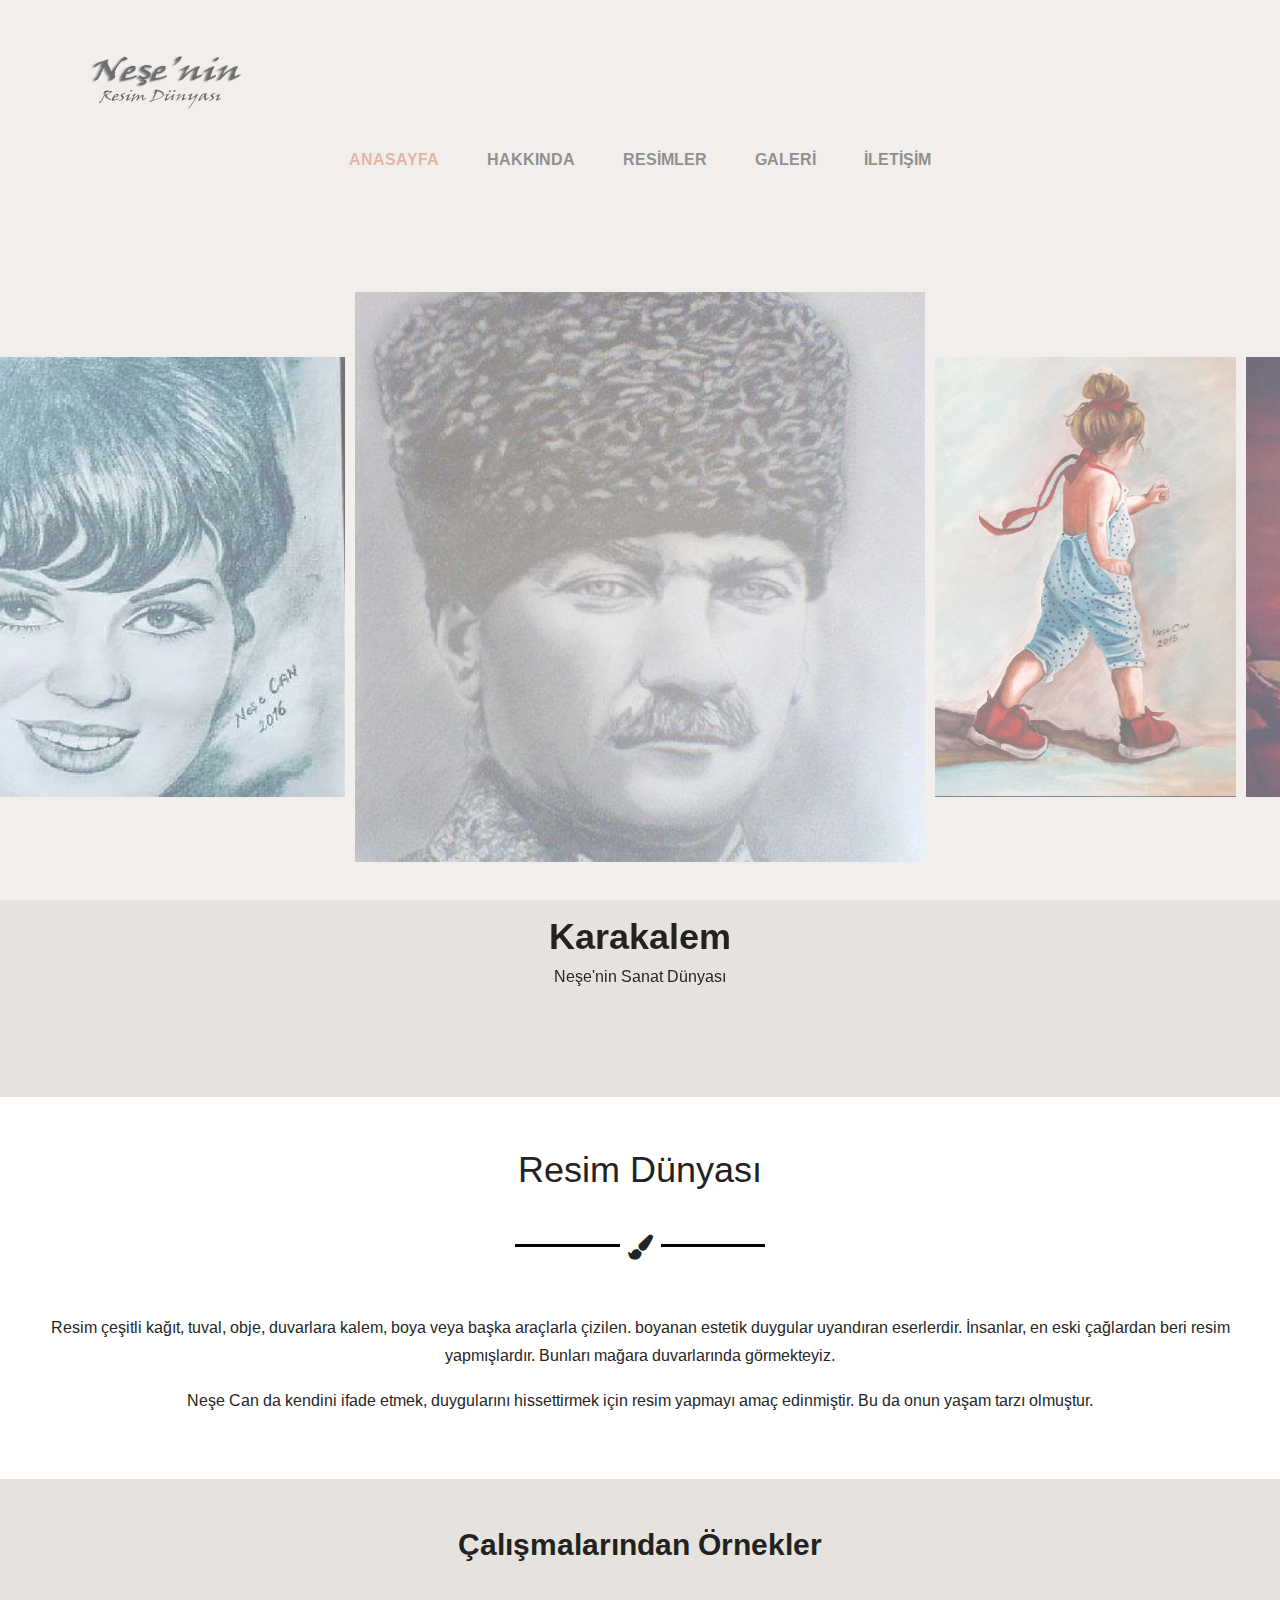
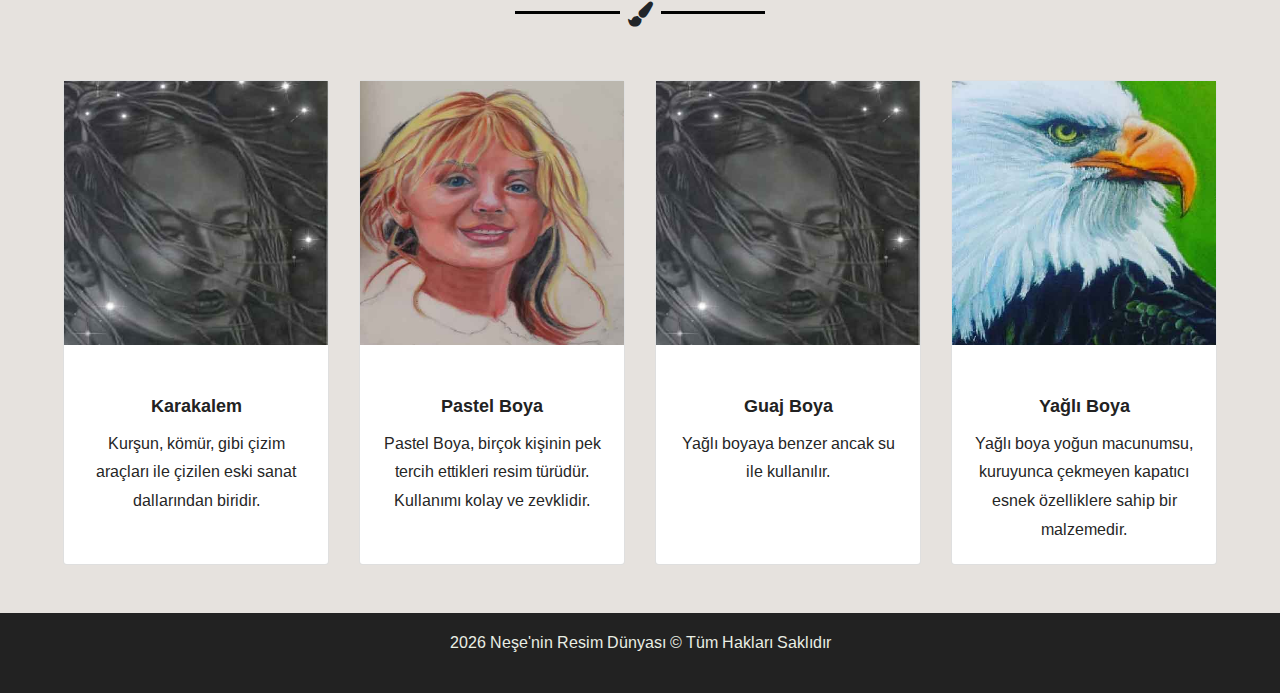
==== commit b3438aee: "swww" ====
--- a/index.html
+++ b/index.html
@@ -145,7 +145,7 @@
 
         <i class="fa fa-paint-brush ibeyaz"></i>
 
-        <p>Resim çeşitli kağıt,tuval, obje, duvarlara kalem, boya veya başka araçlarla çizilen. boyanan estetik duygular uyandıran eserlerdir. İnsanlar, en eski çağlardan beri resim yapmışlardır. Bunları mağara duvarlarında görmekteyiz.
+        <p>Resim çeşitli kağıt, tuval, obje, duvarlara kalem, boya veya başka araçlarla çizilen. boyanan estetik duygular uyandıran eserlerdir. İnsanlar, en eski çağlardan beri resim yapmışlardır. Bunları mağara duvarlarında görmekteyiz.
         </p>
         <p>Neşe Can da kendini ifade etmek, duygularını hissettirmek için resim yapmayı amaç edinmiştir. Bu da onun yaşam tarzı olmuştur.
         </p>
